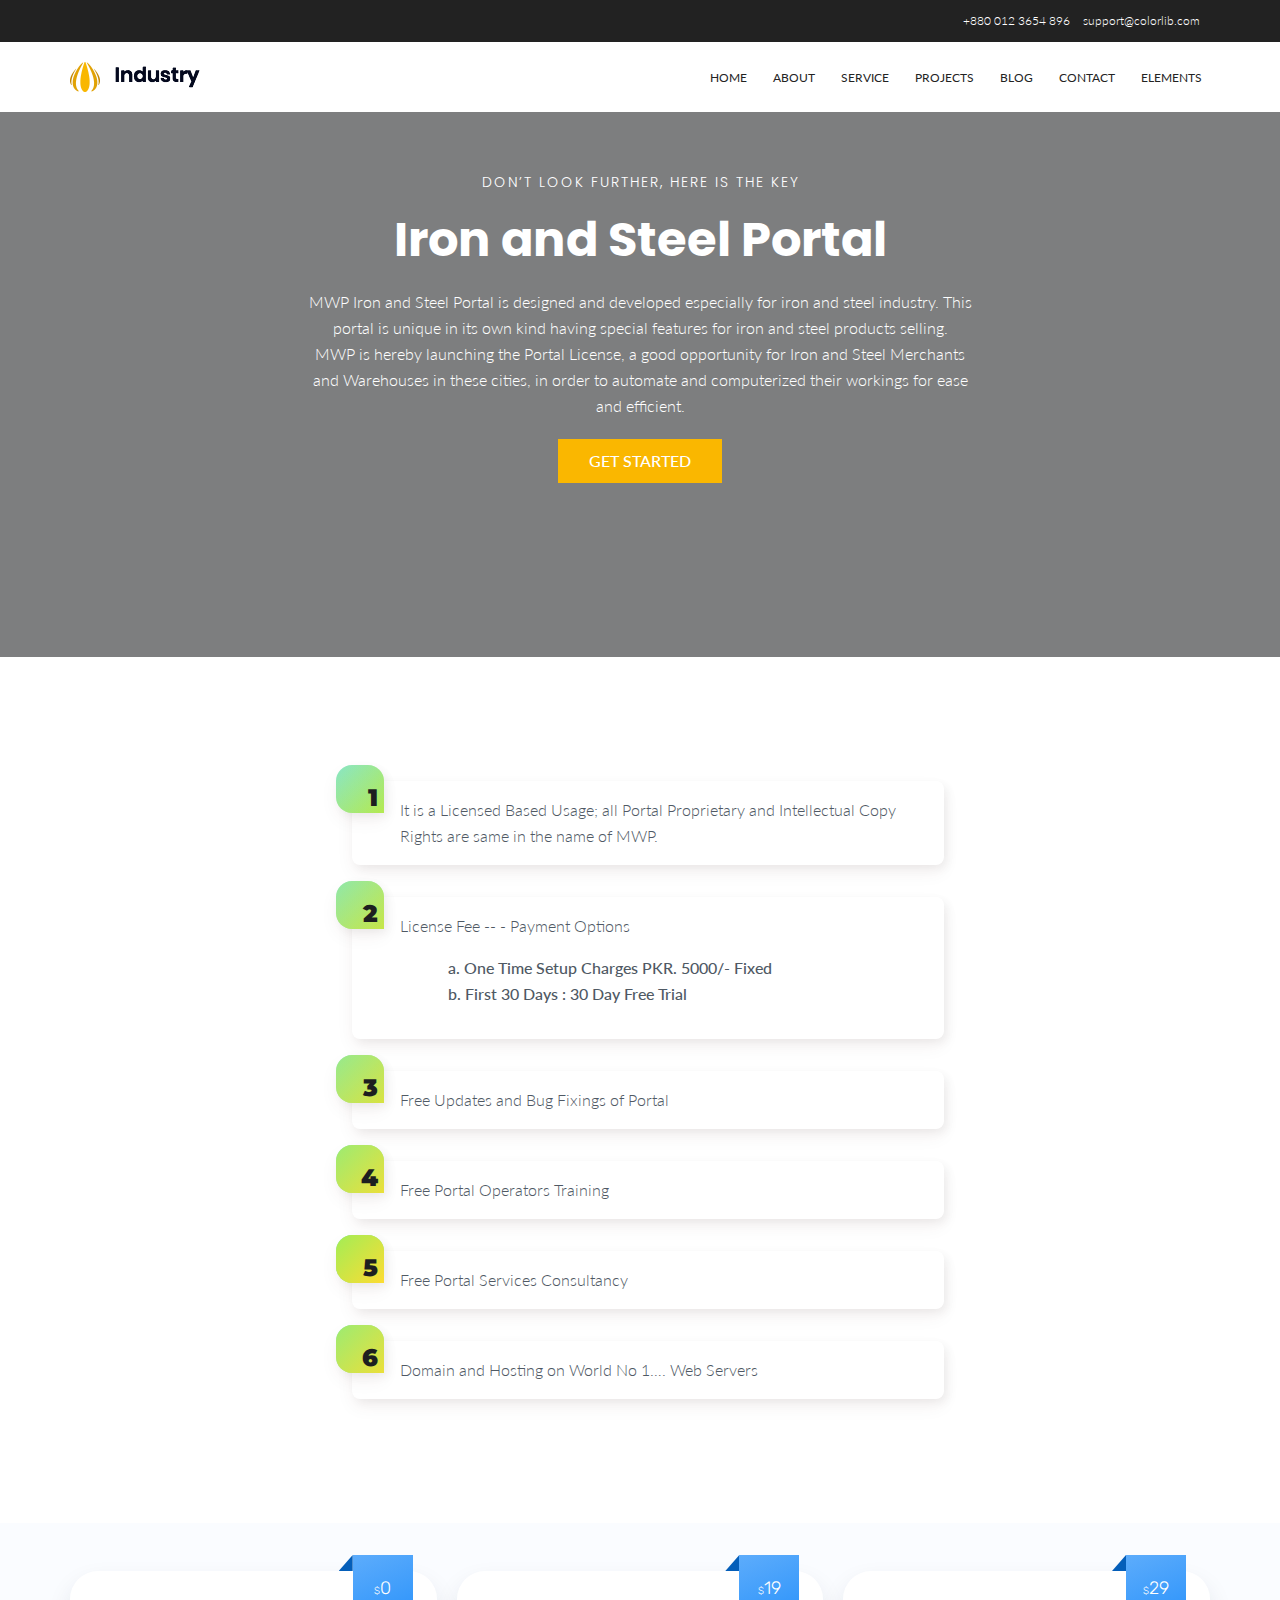
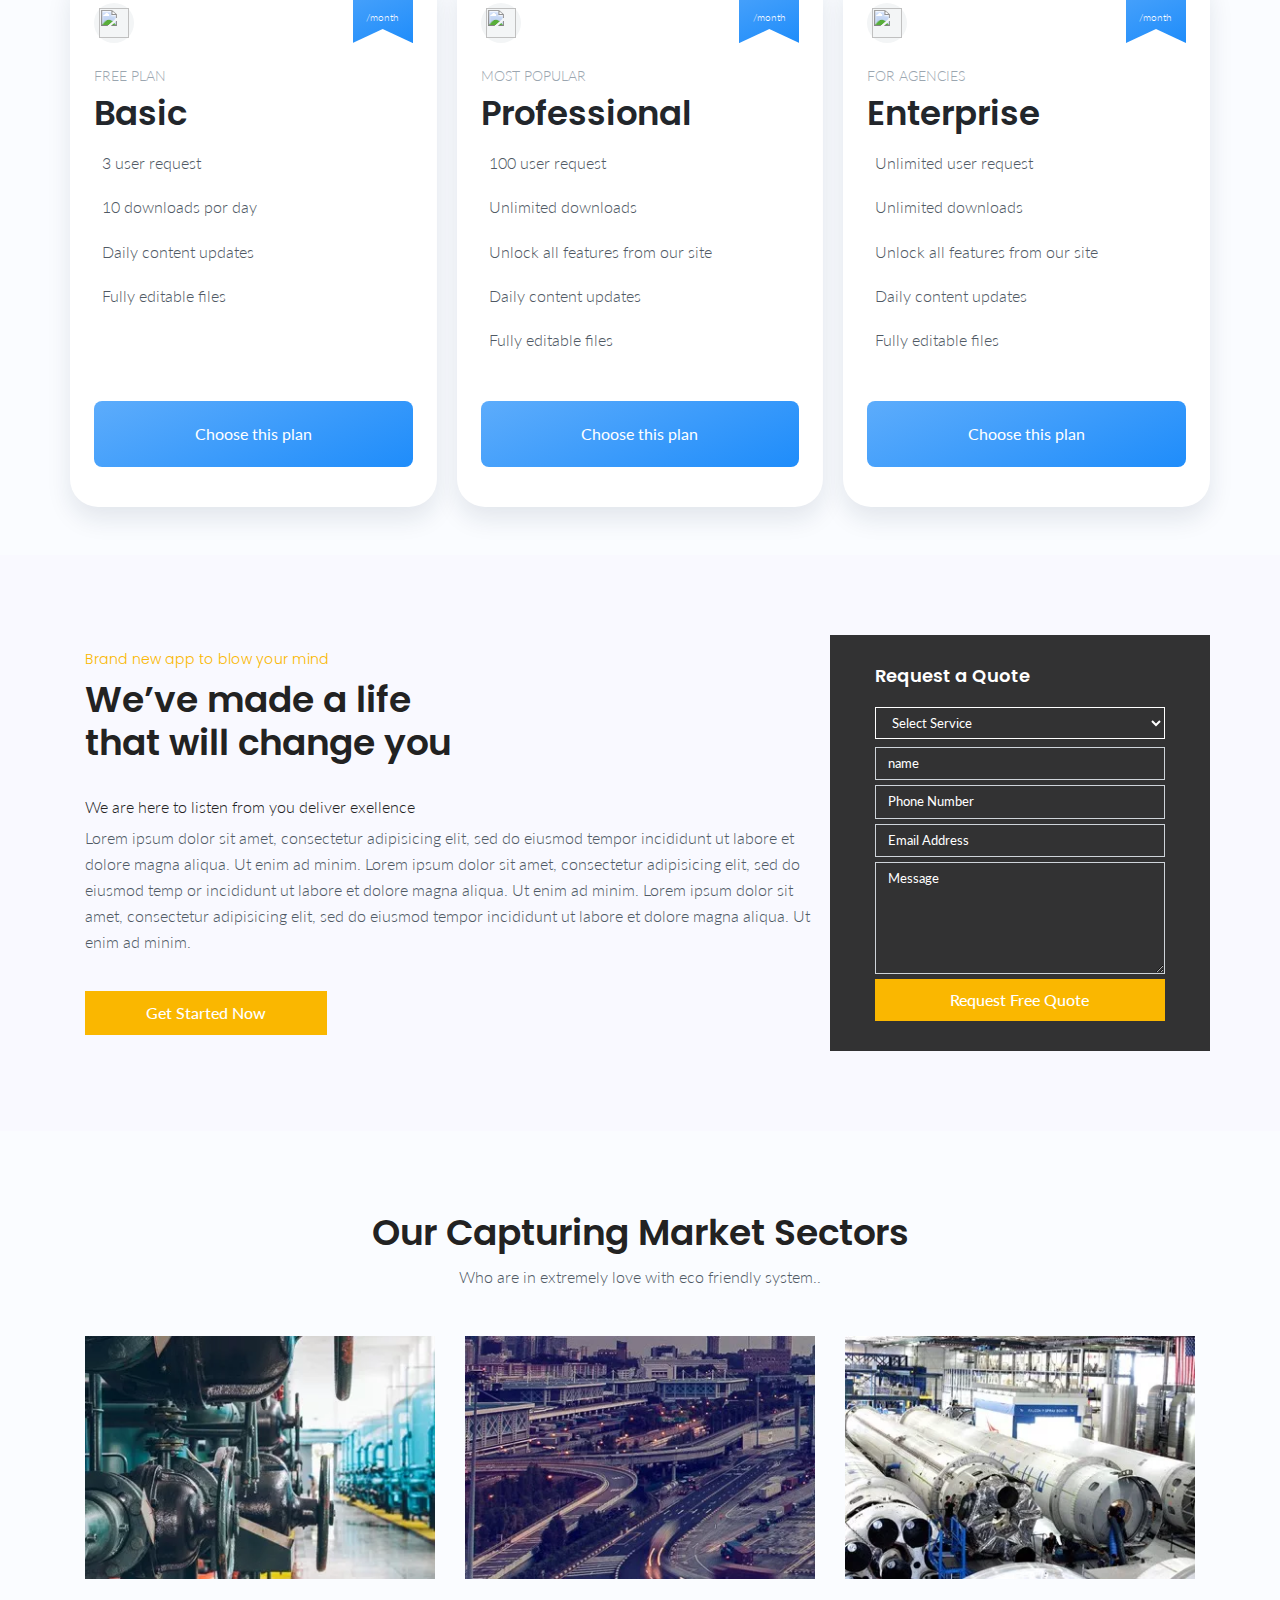
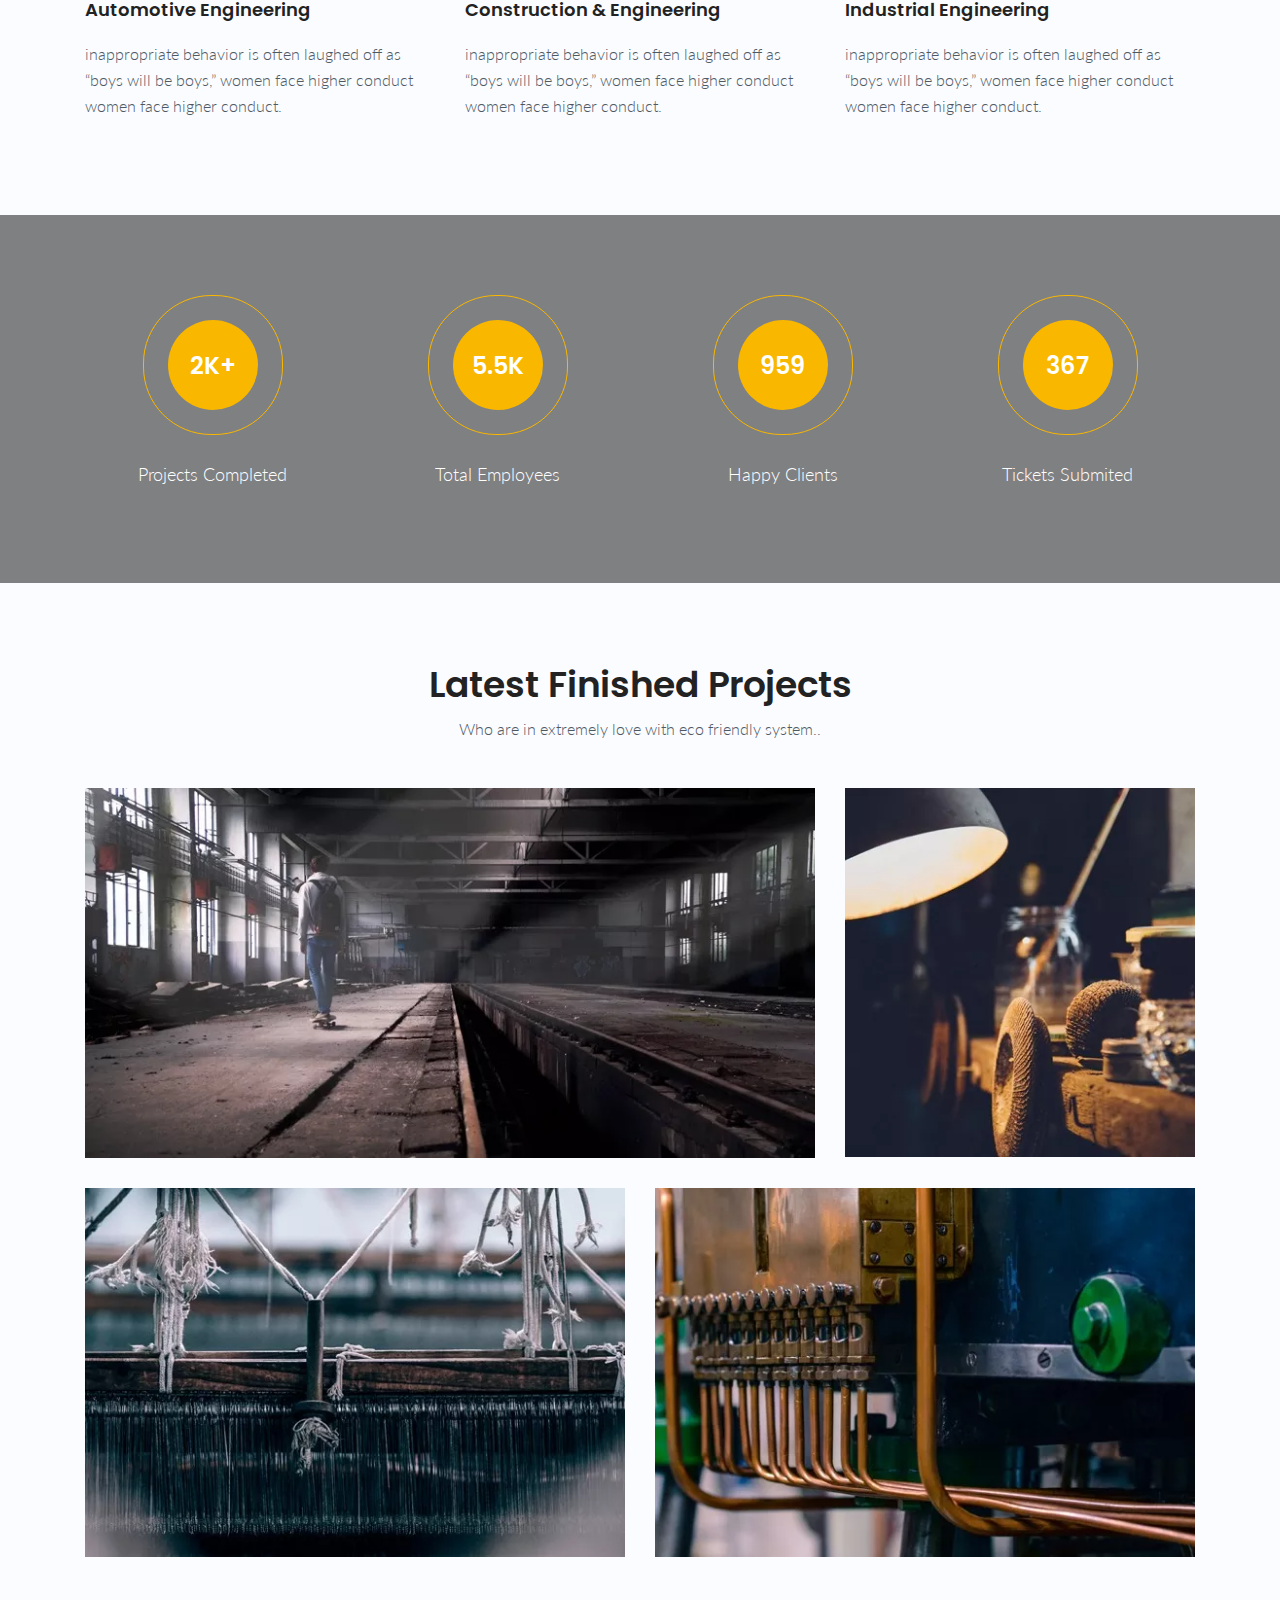
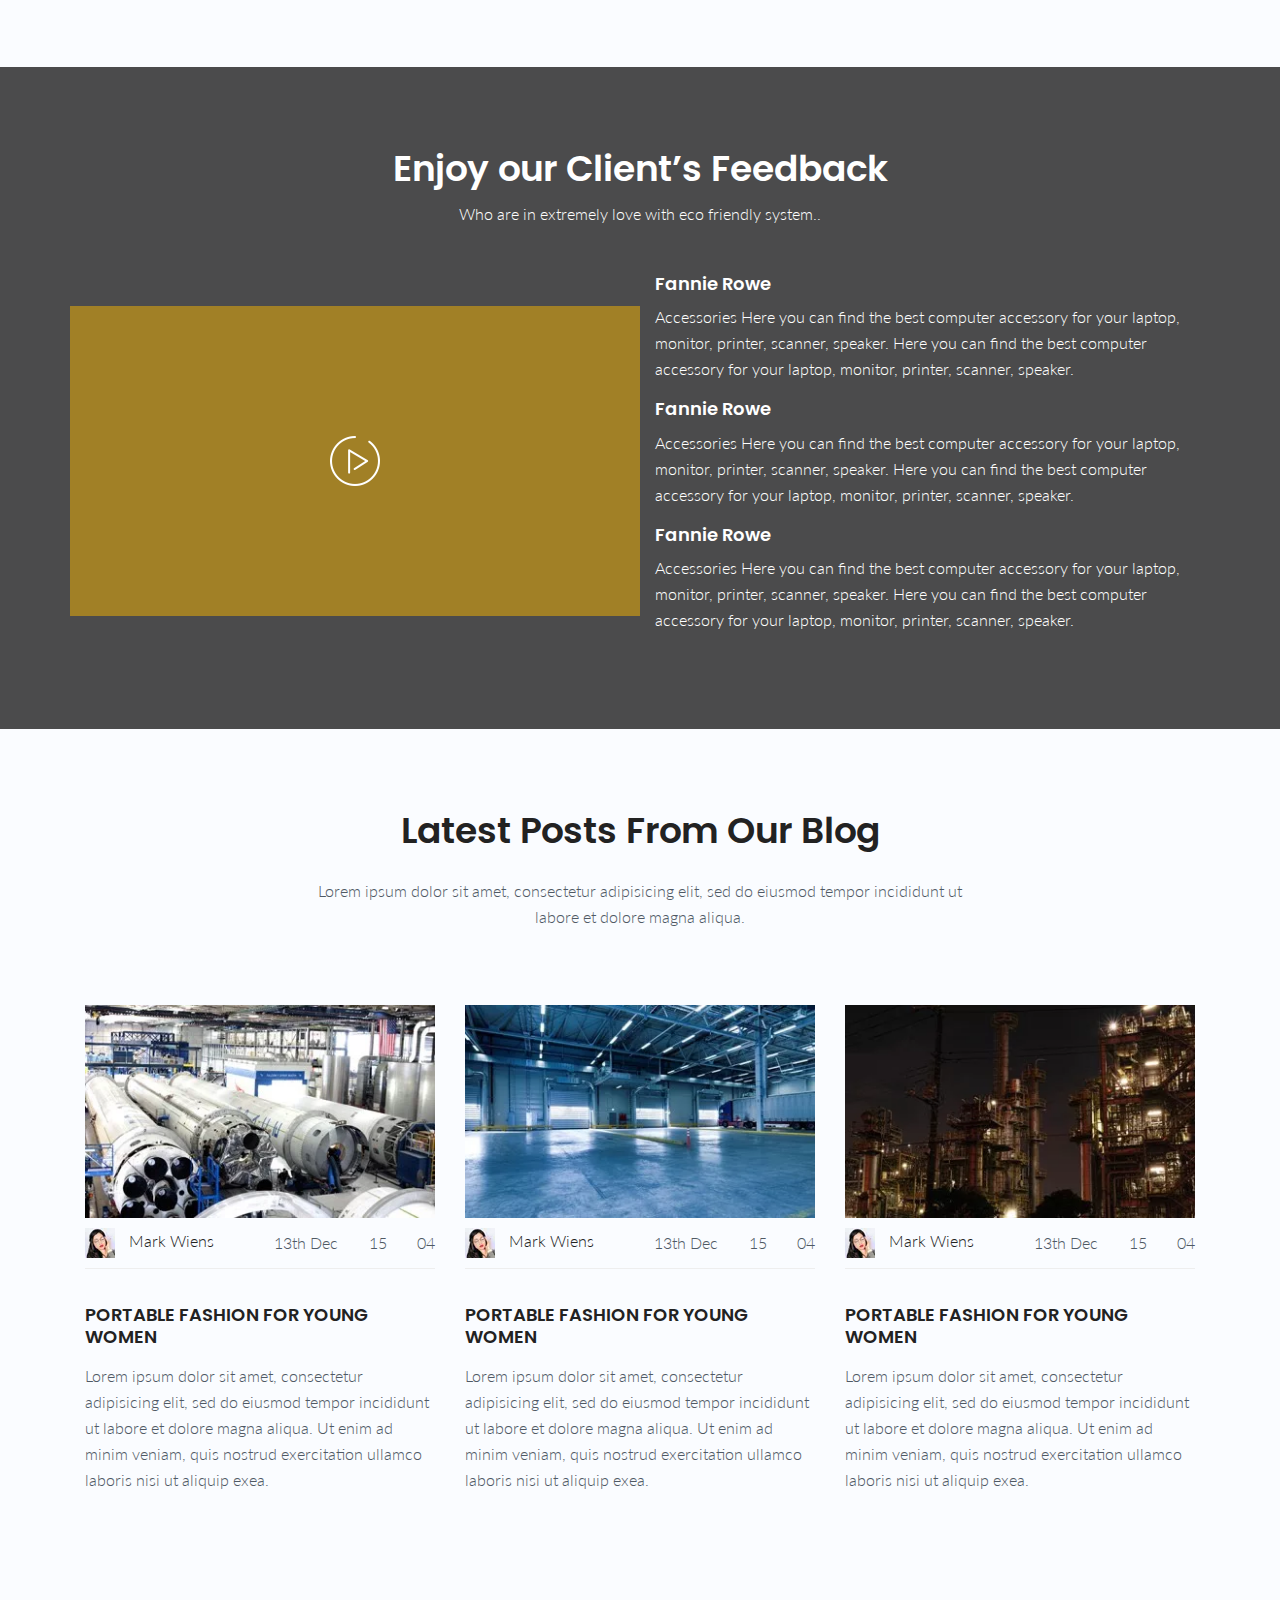
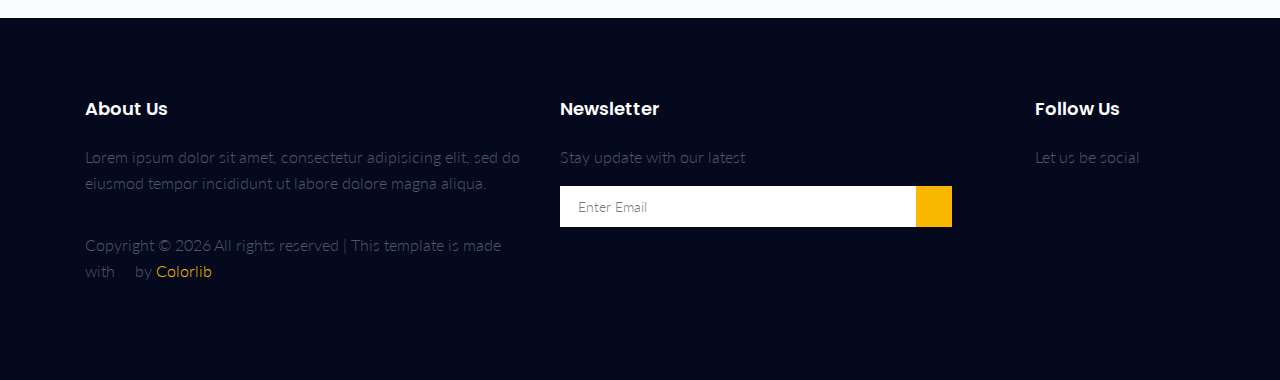
==== backup.html @ 8d984317 "first commit" ====
<!DOCTYPE html>
<html lang="zxx" class="no-js">

<head>

    <meta name="viewport" content="width=device-width, initial-scale=1, shrink-to-fit=no">

    <link rel="shortcut icon" href="img/fav.png">

    <meta name="author" content="codepixer">

    <meta name="description" content="">

    <meta name="keywords" content="">

    <meta charset="UTF-8">

    <title>Industry</title>
    <link href="https://fonts.googleapis.com/css?family=Poppins:100,200,400,300,500,600,700" rel="stylesheet">
    <!--==================== ORDER LIST ====================-->
    <link rel="stylesheet" href="assets/css/order-list.css">
    <link rel="stylesheet"
        href="assets/css/bootstrap-theme.min.css" />
    <!--==================== UNICONS ====================-->
    <link rel="stylesheet" href="https://unicons.iconscout.com/release/v3.0.6/css/line.css">
    <!--==================== CARDS ====================-->
    <link rel="stylesheet" href="assets/css/card.css">
    <link rel="stylesheet" href="assets/css/style.css">
</head>

<body>
    <header id="header" id="home">
        <div class="header-top">
            <div class="container">
                <div class="row">
                    <div class="col-lg-6 col-sm-6 col-4 header-top-left no-padding">
                        <ul>
                            <li><a href="#"><i class="fa fa-facebook"></i></a></li>
                            <li><a href="#"><i class="fa fa-twitter"></i></a></li>
                            <li><a href="#"><i class="fa fa-dribbble"></i></a></li>
                            <li><a href="#"><i class="fa fa-behance"></i></a></li>
                        </ul>
                    </div>
                    <div class="col-lg-6 col-sm-6 col-8 header-top-right no-padding">
                        <a href="tel:+880 012 3654 896">+880 012 3654 896</a>
                        <a href="/cdn-cgi/l/email-protection#5e2d2b2e2e312c2a1e3d3132312c32373c703d3133"><span
                                class="__cf_email__"
                                data-cfemail="a4d7d1d4d4cbd6d0e4c7cbc8cbd6c8cdc68ac7cbc9">[email&#160;protected]</span></a>
                    </div>
                </div>
            </div>
        </div>
        <div class="container main-menu">
            <div class="row align-items-center justify-content-between d-flex">
                <div id="logo">
                    <a href="index.html">
                        <script data-cfasync="false"
                            src="assets/js/email-decode.min.js"></script>
                            <img src="[data-uri]"
                            alt="" title="" data-pagespeed-url-hash="971686296"
                            onload="pagespeed.CriticalImages.checkImageForCriticality(this);" />
                    </a>
                </div>
                <nav id="nav-menu-container">
                    <ul class="nav-menu">
                        <li class="menu-active"><a href="index.html">Home</a></li>
                        <li><a href="about.html">About</a></li>
                        <li><a href="services.html">Service</a></li>
                        <li><a href="projects.html">Projects</a></li>
                        <li class="menu-has-children"><a href="">Blog</a>
                            <ul>
                                <li><a href="blog-home.html">Blog Home</a></li>
                                <li><a href="blog-single.html">Blog Single</a></li>
                            </ul>
                        </li>
                        <li><a href="contact.html">Contact</a></li>
                        <li><a href="elements.html">Elements</a></li>
                    </ul>
                </nav>
            </div>
        </div>
    </header>

    <section class="banner-area relative" id="home">
        <div class="overlay overlay-bg"></div>
        <div class="container">
            <div class="row fullscreen d-flex align-items-center justify-content-center" style="height: 657px;">
                <div class="banner-content col-lg-12 col-md-12">
                    <h6 class="text-uppercase">Don’t look further, here is the key</h6>
                    <h1>
                        Iron and Steel Portal
                    </h1>
                    <p class="text-white p-hero-text">
                        MWP Iron and Steel Portal is designed and developed especially for iron and steel industry. This portal is unique in its own kind having special features for iron and steel products selling.  
                        <br> 
                        MWP is hereby launching the Portal License, a good opportunity for Iron and Steel Merchants and Warehouses in these cities, in order to automate and computerized their workings for ease and efficient.
                    </p>
                    <a href="#" class="primary-btn header-btn text-uppercase">Get Started</a>
                </div>
            </div>
        </div>
    </section>


    <section class="cat-area section-gap" id="feature">
        <div class="container">
            <div class="row theme-list">
                <main>
                    <ol class="gradient-list">
                        <li>
                            It is a Licensed Based Usage; all Portal Proprietary and Intellectual Copy Rights are same in the name of MWP.
                        </li>
                        <li>
                            License Fee  -- - Payment Options
                            <ul class="inner-list">
                                <li>
                                    a.	One Time Setup Charges PKR. 5000/- Fixed
                                </li>
                                <li>
                                    b.	First 30 Days : 30 Day Free Trial  
                                </li>
                            </ul>
                        </li>
                        <li>
                            Free Updates and Bug Fixings of Portal
                        </li>
                        <li>
                            Free Portal Operators Training
                        </li>
                        <li>
                            Free Portal Services Consultancy
                        </li>
                        <li>
                            Domain and Hosting on World No 1…. Web Servers 
                        </li>
                    </ol>
                </main>
            </div>
        </div>
    </section>


    <section class="card container grid">
        <div class="card__container grid">
            <!--==================== CARD 1 ====================-->
            <article class="card__content grid">
                <div class="card__pricing">
                    <div class="card__pricing-number">
                        <span class="card__pricing-symbol">$</span>0
                    </div>
                    <span class="card__pricing-month">/month</span>
                </div>

                <header class="card__header">
                    <div class="card__header-circle grid">
                        <img src="assets/img/free-coin.png" alt="" class="card__header-img">
                    </div>
                    
                    <span class="card__header-subtitle">Free plan</span>
                    <h1 class="card__header-title">Basic</h1>
                </header>
                
                <ul class="card__list grid">
                    <li class="card__list-item">
                        <i class="uil uil-check card__list-icon"></i>
                        <p class="card__list-description">3 user request</p>
                    </li>
                    <li class="card__list-item">
                        <i class="uil uil-check card__list-icon"></i>
                        <p class="card__list-description">10 downloads por day</p>
                    </li>
                    <li class="card__list-item">
                        <i class="uil uil-check card__list-icon"></i>
                        <p class="card__list-description">Daily content updates</p>
                    </li>
                    <li class="card__list-item">
                        <i class="uil uil-check card__list-icon"></i>
                        <p class="card__list-description">Fully editable files</p>
                    </li>
                </ul>

                <button class="card__button">Choose this plan</button>
            </article>

            <!--==================== CARD 2 ====================-->
            <article class="card__content grid">
                <div class="card__pricing">
                    <div class="card__pricing-number">
                        <span class="card__pricing-symbol">$</span>19
                    </div>
                    <span class="card__pricing-month">/month</span>
                </div>

                <header class="card__header">
                    <div class="card__header-circle grid">
                        <img src="assets/img/pro-coin.png" alt="" class="card__header-img">
                    </div>

                    <span class="card__header-subtitle">Most popular</span>
                    <h1 class="card__header-title">Professional</h1>
                </header>
                
                <ul class="card__list grid">
                    <li class="card__list-item">
                        <i class="uil uil-check card__list-icon"></i>
                        <p class="card__list-description">100 user request</p>
                    </li>
                    <li class="card__list-item">
                        <i class="uil uil-check card__list-icon"></i>
                        <p class="card__list-description">Unlimited downloads</p>
                    </li>
                    <li class="card__list-item">
                        <i class="uil uil-check card__list-icon"></i>
                        <p class="card__list-description">Unlock all features from our site</p>
                    </li>
                    <li class="card__list-item">
                        <i class="uil uil-check card__list-icon"></i>
                        <p class="card__list-description">Daily content updates</p>
                    </li>
                    <li class="card__list-item">
                        <i class="uil uil-check card__list-icon"></i>
                        <p class="card__list-description">Fully editable files</p>
                    </li>
                </ul>

                <button class="card__button">Choose this plan</button>
            </article>

            <!--==================== CARD 3 ====================-->
            <article class="card__content grid">
                <div class="card__pricing">
                    <div class="card__pricing-number">
                        <span class="card__pricing-symbol">$</span>29
                    </div>
                    <span class="card__pricing-month">/month</span>
                </div>

                <header class="card__header">
                    <div class="card__header-circle grid">
                        <img src="assets/img/enterprise-coin.png" alt="" class="card__header-img">
                    </div>

                    <span class="card__header-subtitle">For agencies</span>
                    <h1 class="card__header-title">Enterprise</h1>
                </header>
                
                <ul class="card__list grid">
                    <li class="card__list-item">
                        <i class="uil uil-check card__list-icon"></i>
                        <p class="card__list-description">Unlimited  user request</p>
                    </li>
                    <li class="card__list-item">
                        <i class="uil uil-check card__list-icon"></i>
                        <p class="card__list-description">Unlimited downloads</p>
                    </li>
                    <li class="card__list-item">
                        <i class="uil uil-check card__list-icon"></i>
                        <p class="card__list-description">Unlock all features from our site</p>
                    </li>
                    <li class="card__list-item">
                        <i class="uil uil-check card__list-icon"></i>
                        <p class="card__list-description">Daily content updates</p>
                    </li>
                    <li class="card__list-item">
                        <i class="uil uil-check card__list-icon"></i>
                        <p class="card__list-description">Fully editable files</p>
                    </li>
                </ul>

                <button class="card__button">Choose this plan</button>
            </article>
        </div>
    </section>


    <section class="home-about-area section-gap" id="about">
        <div class="container">
            <div class="row justify-content-center align-items-center">
                <div class="col-lg-8 col-md-12 home-about-left">
                    <h6>Brand new app to blow your mind</h6>
                    <h1>
                        We’ve made a life <br>
                        that will change you
                    </h1>
                    <p class="sub">We are here to listen from you deliver exellence</p>
                    <p class="pb-20">
                        Lorem ipsum dolor sit amet, consectetur adipisicing elit, sed do eiusmod tempor incididunt ut
                        labore et dolore magna aliqua. Ut enim ad minim. Lorem ipsum dolor sit amet, consectetur
                        adipisicing elit, sed do eiusmod temp or incididunt ut labore et dolore magna aliqua. Ut enim ad
                        minim. Lorem ipsum dolor sit amet, consectetur adipisicing elit, sed do eiusmod tempor
                        incididunt ut labore et dolore magna aliqua. Ut enim ad minim.
                    </p>
                    <a class="primary-btn" href="#">Get Started Now</a>
                </div>
                <div class="col-lg-4 col-md-12 home-about-right relative">
                    <form class="form-wrap" action="#">
                        <h4 class="text-white pb-20">Request a Quote</h4>
                        <div class="form-select" id="service-select" ">
<select>
<option value=" 1">Select Service</option>
                            <option value="2">Service One</option>
                            <option value="3">Service Two</option>
                            <option value="4">Service Three</option>
                            <option value="5">Service Four</option>
                            </select>
                        </div>
                        <input type="text" class="form-control" placeholder="name">
                        <input type="phone" class="form-control" placeholder="Phone Number">
                        <input type="email" class="form-control" placeholder="Email Address">
                        <textarea name="message" id="" cols="30" rows="5" placeholder="Message"
                            class="form-control"></textarea>
                        <button class="primary-btn">Request Free Quote</button>
                    </form>
                </div>
            </div>
        </div>
    </section>


    <section class="service-area section-gap" id="service">
        <div class="container">
            <div class="row justify-content-center">
                <div class="col-md-12 pb-30 header-text text-center">
                    <h1 class="mb-10">Our Capturing Market Sectors</h1>
                    <p>
                        Who are in extremely love with eco friendly system..
                    </p>
                </div>
            </div>
            <div class="row">
                <div class="col-lg-4">
                    <div class="single-service">
                        <div class="thumb">
                            <img src="assets/images/1.webp" alt="images"
                                data-pagespeed-url-hash="1645161475"
                                onload="pagespeed.CriticalImages.checkImageForCriticality(this);">
                        </div>
                        <h4>Automotive Engineering</h4>
                        <p>
                            inappropriate behavior is often laughed off as “boys will be boys,” women face higher
                            conduct women face higher conduct.
                        </p>
                    </div>
                </div>
                <div class="col-lg-4">
                    <div class="single-service">
                        <div class="thumb">
                            <img src="assets/images/2.webp" alt=""
                                data-pagespeed-url-hash="1939661396"
                                onload="pagespeed.CriticalImages.checkImageForCriticality(this);">
                        </div>
                        <h4>Construction & Engineering</h4>
                        <p>
                            inappropriate behavior is often laughed off as “boys will be boys,” women face higher
                            conduct women face higher conduct.
                        </p>
                    </div>
                </div>
                <div class="col-lg-4">
                    <div class="single-service">
                        <div class="thumb">
                            <img src="assets/images/3.webp" alt=""
                                data-pagespeed-url-hash="2234161317"
                                onload="pagespeed.CriticalImages.checkImageForCriticality(this);">
                        </div>
                        <h4>Industrial Engineering</h4>
                        <p>
                            inappropriate behavior is often laughed off as “boys will be boys,” women face higher
                            conduct women face higher conduct.
                        </p>
                    </div>
                </div>
            </div>
        </div>
    </section>


    <section class="faq-area section-gap relative">
        <div class="overlay overlay-bg"></div>
        <div class="container">
            <div class="row justify-content-center align-items-center">
                <div class="col-lg-3 col-md-6">
                    <div class="single-faq">
                        <div class="circle">
                            <div class="inner"></div>
                        </div>
                        <h5><span class="counter">2</span>K+</h5>
                        <p>
                            Projects Completed
                        </p>
                    </div>
                </div>
                <div class="col-lg-3 col-md-6">
                    <div class="single-faq">
                        <div class="circle">
                            <div class="inner"></div>
                        </div>
                        <h5><span class="counter">5.5</span>K</h5>
                        <p>
                            Total Employees
                        </p>
                    </div>
                </div>
                <div class="col-lg-3 col-md-6">
                    <div class="single-faq">
                        <div class="circle">
                            <div class="inner"></div>
                        </div>
                        <h5 class="counter">959</h5>
                        <p>
                            Happy Clients
                        </p>
                    </div>
                </div>
                <div class="col-lg-3 col-md-6">
                    <div class="single-faq">
                        <div class="circle">
                            <div class="inner"></div>
                        </div>
                        <h5 class="counter">367</h5>
                        <p>
                            Tickets Submited
                        </p>
                    </div>
                </div>
            </div>
        </div>
    </section>


    <section class="project-area section-gap" id="project">
        <div class="container">
            <div class="row justify-content-center">
                <div class="col-md-8 pb-30 header-text text-center">
                    <h1 class="mb-10">Latest Finished Projects</h1>
                    <p>
                        Who are in extremely love with eco friendly system..
                    </p>
                </div>
            </div>
            <div class="row">
                <div class="col-lg-8 col-md-8">
                    <a href="assets/images/4.webp" class="img-gal">
                        <img class="img-fluid single-project" src="assets/images/4.webp" alt=""
                            data-pagespeed-url-hash="1870809514"
                            onload="pagespeed.CriticalImages.checkImageForCriticality(this);">
                    </a>
                </div>
                <div class="col-lg-4 col-md-4">
                    <a href="assets/images/5.webp" class="img-gal">
                        <img class="img-fluid single-project" src="assets/images/5.webp" alt=""
                            data-pagespeed-url-hash="2165309435"
                            onload="pagespeed.CriticalImages.checkImageForCriticality(this);">
                    </a>
                </div>
                <div class="col-lg-6 col-md-6">
                    <a href="assets/images/6.webp" class="img-gal">
                        <img class="img-fluid single-project" src="assets/images/6.webp" alt=""
                            data-pagespeed-url-hash="2459809356"
                            onload="pagespeed.CriticalImages.checkImageForCriticality(this);">
                    </a>
                </div>
                <div class="col-lg-6 col-md-6">
                    <a href="assets/images/7.webp" class="img-gal">
                        <img class="img-fluid single-project" src="assets/images/7.webp" alt=""
                            data-pagespeed-url-hash="2754309277"
                            onload="pagespeed.CriticalImages.checkImageForCriticality(this);">
                    </a>
                </div>
            </div>
        </div>
    </section>


    <section class="feedback-area section-gap relative" id="feedback">
        <div class="overlay overlay-bg"></div>
        <div class="container">
            <div class="row justify-content-center">
                <div class="col-md-12 pb-30 header-text text-center">
                    <h1 class="mb-10 text-white">Enjoy our Client’s Feedback</h1>
                    <p class="text-white">
                        Who are in extremely love with eco friendly system..
                    </p>
                </div>
            </div>
            <div class="row feedback-contents justify-content-center align-items-center">
                <div class="col-lg-6 feedback-left relative d-flex justify-content-center align-items-center">
                    <div class="overlay overlay-bg"></div>
                    <a class="play-btn" href="https://www.youtube.com/watch?v=ARA0AxrnHdM"><img class="img-fluid"
                            src="assets/images/video-icon.webp" alt=""
                            data-pagespeed-url-hash="1224855420"
                            onload="pagespeed.CriticalImages.checkImageForCriticality(this);"></a>
                </div>
                <div class="col-lg-6 feedback-right">
                    <div class="active-review-carusel">
                        <div class="single-feedback-carusel">
                            <div class="title d-flex flex-row">
                                <h4 class="text-white pb-10">Fannie Rowe</h4>
                                <div class="star">
                                    <span class="fa fa-star checked"></span>
                                    <span class="fa fa-star checked"></span>
                                    <span class="fa fa-star checked"></span>
                                    <span class="fa fa-star"></span>
                                    <span class="fa fa-star"></span>
                                </div>
                            </div>
                            <p class="text-white">
                                Accessories Here you can find the best computer accessory for your laptop, monitor,
                                printer, scanner, speaker. Here you can find the best computer accessory for your
                                laptop, monitor, printer, scanner, speaker.
                            </p>
                        </div>
                        <div class="single-feedback-carusel">
                            <div class="title d-flex flex-row">
                                <h4 class="text-white pb-10">Fannie Rowe</h4>
                                <div class="star">
                                    <span class="fa fa-star checked"></span>
                                    <span class="fa fa-star checked"></span>
                                    <span class="fa fa-star checked"></span>
                                    <span class="fa fa-star checked"></span>
                                    <span class="fa fa-star"></span>
                                </div>
                            </div>
                            <p class="text-white">
                                Accessories Here you can find the best computer accessory for your laptop, monitor,
                                printer, scanner, speaker. Here you can find the best computer accessory for your
                                laptop, monitor, printer, scanner, speaker.
                            </p>
                        </div>
                        <div class="single-feedback-carusel">
                            <div class="title d-flex flex-row">
                                <h4 class="text-white pb-10">Fannie Rowe</h4>
                                <div class="star">
                                    <span class="fa fa-star checked"></span>
                                    <span class="fa fa-star checked"></span>
                                    <span class="fa fa-star checked"></span>
                                    <span class="fa fa-star checked"></span>
                                    <span class="fa fa-star checked	"></span>
                                </div>
                            </div>
                            <p class="text-white">
                                Accessories Here you can find the best computer accessory for your laptop, monitor,
                                printer, scanner, speaker. Here you can find the best computer accessory for your
                                laptop, monitor, printer, scanner, speaker.
                            </p>
                        </div>
                    </div>
                </div>
            </div>
        </div>
    </section>


    <section class="blog-area section-gap" id="blog">
        <div class="container">
            <div class="row justify-content-center">
                <div class="col-md-12 pb-30 header-text">
                    <h1>Latest posts from our Blog</h1>
                    <p>
                        Lorem ipsum dolor sit amet, consectetur adipisicing elit, sed do eiusmod tempor incididunt ut
                        <br> labore et dolore magna aliqua.
                    </p>
                </div>
            </div>
            <div class="row">
                <div class="single-blog col-lg-4 col-md-4">
                    <div class="thumb">
                        <img class="f-img img-fluid mx-auto" src="assets/images/8.webp" alt=""
                            data-pagespeed-url-hash="2923833696"
                            onload="pagespeed.CriticalImages.checkImageForCriticality(this);">
                    </div>
                    <div class="bottom d-flex justify-content-between align-items-center flex-wrap">
                        <div>
                            <img class="img-fluid" src="assets/images/avatar.webp" alt=""
                                data-pagespeed-url-hash="2095676780"
                                onload="pagespeed.CriticalImages.checkImageForCriticality(this);">
                            <a href="#"><span>Mark Wiens</span></a>
                        </div>
                        <div class="meta">
                            13th Dec
                            <span class="lnr lnr-heart"></span> 15
                            <span class="lnr lnr-bubble"></span> 04
                        </div>
                    </div>
                    <a href="#">
                        <h4>Portable Fashion for young women</h4>
                    </a>
                    <p>
                        Lorem ipsum dolor sit amet, consectetur adipisicing elit, sed do eiusmod tempor incididunt ut
                        labore et dolore magna aliqua. Ut enim ad minim veniam, quis nostrud exercitation ullamco
                        laboris nisi ut aliquip exea.
                    </p>
                </div>
                <div class="single-blog col-lg-4 col-md-4">
                    <div class="thumb">
                        <img class="f-img img-fluid mx-auto" src="assets/images/9.webp" alt=""
                            data-pagespeed-url-hash="3218333617"
                            onload="pagespeed.CriticalImages.checkImageForCriticality(this);">
                    </div>
                    <div class="bottom d-flex justify-content-between align-items-center flex-wrap">
                        <div>
                            <img class="img-fluid" src="assets/images/avatar.webp" alt=""
                                data-pagespeed-url-hash="2095676780"
                                onload="pagespeed.CriticalImages.checkImageForCriticality(this);">
                            <a href="#"><span>Mark Wiens</span></a>
                        </div>
                        <div class="meta">
                            13th Dec
                            <span class="lnr lnr-heart"></span> 15
                            <span class="lnr lnr-bubble"></span> 04
                        </div>
                    </div>
                    <a href="#">
                        <h4>Portable Fashion for young women</h4>
                    </a>
                    <p>
                        Lorem ipsum dolor sit amet, consectetur adipisicing elit, sed do eiusmod tempor incididunt ut
                        labore et dolore magna aliqua. Ut enim ad minim veniam, quis nostrud exercitation ullamco
                        laboris nisi ut aliquip exea.
                    </p>
                </div>
                <div class="single-blog col-lg-4 col-md-4">
                    <div class="thumb">
                        <img class="f-img img-fluid mx-auto" src="assets/images/10.webp" alt=""
                            data-pagespeed-url-hash="3512833538"
                            onload="pagespeed.CriticalImages.checkImageForCriticality(this);">
                    </div>
                    <div class="bottom d-flex justify-content-between align-items-center flex-wrap">
                        <div>
                            <img class="img-fluid" src="assets/images/avatar.webp" alt=""
                                data-pagespeed-url-hash="2095676780"
                                onload="pagespeed.CriticalImages.checkImageForCriticality(this);">
                            <a href="#"><span>Mark Wiens</span></a>
                        </div>
                        <div class="meta">
                            13th Dec
                            <span class="lnr lnr-heart"></span> 15
                            <span class="lnr lnr-bubble"></span> 04
                        </div>
                    </div>
                    <a href="#">
                        <h4>Portable Fashion for young women</h4>
                    </a>
                    <p>
                        Lorem ipsum dolor sit amet, consectetur adipisicing elit, sed do eiusmod tempor incididunt ut
                        labore et dolore magna aliqua. Ut enim ad minim veniam, quis nostrud exercitation ullamco
                        laboris nisi ut aliquip exea.
                    </p>
                </div>
            </div>
        </div>
    </section>


    <footer class="footer-area section-gap">
        <div class="container">
            <div class="row">
                <div class="col-lg-5 col-md-6 col-sm-6">
                    <div class="single-footer-widget">
                        <h6>About Us</h6>
                        <p>
                            Lorem ipsum dolor sit amet, consectetur adipisicing elit, sed do eiusmod tempor incididunt
                            ut labore dolore magna aliqua.
                        </p>
                        <p class="footer-text">

                            Copyright &copy;
                            <script>document.write(new Date().getFullYear());</script> All rights reserved | This
                            template is made with <i class="fa fa-heart-o" aria-hidden="true"></i> by <a
                                href="https://colorlib.com" target="_blank">Colorlib</a>

                        </p>
                    </div>
                </div>
                <div class="col-lg-5  col-md-6 col-sm-6">
                    <div class="single-footer-widget">
                        <h6>Newsletter</h6>
                        <p>Stay update with our latest</p>
                        <div class="" id="mc_embed_signup">
                            <form target="_blank" novalidate
                                action="https://spondonit.us12.list-manage.com/subscribe/post?u=1462626880ade1ac87bd9c93a&amp;id=92a4423d01"
                                class="form-inline">
                                <input class="form-control" name="EMAIL" placeholder="Enter Email"
                                    onfocus="this.placeholder = ''" onblur="this.placeholder = 'Enter Email '" required
                                    type="email">
                                <button class="click-btn btn btn-default"><i class="fa fa-long-arrow-right"
                                        aria-hidden="true"></i></button>
                                <div style="position: absolute; left: -5000px;">
                                    <input name="b_36c4fd991d266f23781ded980_aefe40901a" tabindex="-1" value=""
                                        type="text">
                                </div>
                                <div class="info"></div>
                            </form>
                        </div>
                    </div>
                </div>
                <div class="col-lg-2 col-md-6 col-sm-6 social-widget">
                    <div class="single-footer-widget">
                        <h6>Follow Us</h6>
                        <p>Let us be social</p>
                        <div class="footer-social d-flex align-items-center">
                            <a href="#"><i class="fa fa-facebook"></i></a>
                            <a href="#"><i class="fa fa-twitter"></i></a>
                            <a href="#"><i class="fa fa-dribbble"></i></a>
                            <a href="#"><i class="fa fa-behance"></i></a>
                        </div>
                    </div>
                </div>
            </div>
        </div>
    </footer>

    <script src="https://kit.fontawesome.com/274c7ce535.js" crossorigin="anonymous"></script>
    <script src="js/vendor/jquery-2.2.4.min.js"></script>
    <script src="https://cdnjs.cloudflare.com/ajax/libs/popper.js/1.12.9/umd/popper.min.js"
        integrity="sha384-ApNbgh9B+Y1QKtv3Rn7W3mgPxhU9K/ScQsAP7hUibX39j7fakFPskvXusvfa0b4Q"
        crossorigin="anonymous"></script>
    <script
        src="assets/js/bootstrap-theme.min.js"></script>
    <!-- <script>eval(mod_pagespeed_w$IUp_V7dB);</script> -->
    <script src="https://maps.googleapis.com/maps/api/js?key=AIzaSyBhOdIF3Y9382fqJYt5I_sswSrEw5eihAA"></script>
    <!-- <script>eval(mod_pagespeed_ZkYXgPggwB);</script>
    <script>eval(mod_pagespeed_X0RvW2r5cB);</script>
    <script>eval(mod_pagespeed_hNW824cZxF);</script>
    <script>eval(mod_pagespeed_PkJPWeUYtx);</script>
    <script>eval(mod_pagespeed_x$QXA$vu1F);</script> -->
    <script
        src="assets/js/owl-slider.min.js"></script>
    <!-- <script>eval(mod_pagespeed_gQj1868rQ1);</script>
    <script>eval(mod_pagespeed_LxZjaJ297S);</script>
    <script>eval(mod_pagespeed_4ZWUkDTMmi);</script>
    <script>eval(mod_pagespeed_5KxgfgWiW2);</script>
    <script>eval(mod_pagespeed_g1rdT_F8H6);</script>
    <script>eval(mod_pagespeed_F7qk3X4ctV);</script>
    <script>eval(mod_pagespeed_ifTNc5Dd4i);</script> -->
    <script defer
        src="https://static.cloudflareinsights.com/beacon.min.js/v652eace1692a40cfa3763df669d7439c1639079717194"
        integrity="sha512-Gi7xpJR8tSkrpF7aordPZQlW2DLtzUlZcumS8dMQjwDHEnw9I7ZLyiOj/6tZStRBGtGgN6ceN6cMH8z7etPGlw=="
        data-cf-beacon='{"rayId":"6e5fa5ebabbd1738","token":"cd0b4b3a733644fc843ef0b185f98241","version":"2021.12.0","si":100}'
        crossorigin="anonymous"></script>
</body>

</html>
---- assets/css/order-list.css ----
/*** FONTS ***/
@import url(https://fonts.googleapis.com/css?family=Montserrat:900|Raleway:400,400i,700,700i);
/*** VARIABLES ***/
/* Colors */
/*** EXTEND ***/
/* box-shadow */
ol.gradient-list > li, ol.gradient-list > li::before {
  -webkit-box-shadow: 0.25rem 0.25rem 0.6rem rgba(0, 0, 0, 0.05), 0 0.5rem 1.125rem rgba(75, 0, 0, 0.05);
          box-shadow: 0.25rem 0.25rem 0.6rem rgba(0, 0, 0, 0.05), 0 0.5rem 1.125rem rgba(75, 0, 0, 0.05);
}

/*** STYLE ***/
*,
*:before,
*:after {
  -webkit-box-sizing: border-box;
          box-sizing: border-box;
}

html,
body {
  margin: 0;
  padding: 0;
}

body {
  background-color: #fafafa;
  color: #1d1f20;
  font-family: "Raleway", sans-serif;
}

main {
  display: block;
  margin: 0 auto;
  max-width: 40rem;
  padding: 1rem;
}

ol.gradient-list {
  counter-reset: gradient-counter;
  list-style: none;
  margin: 1.75rem 0;
  padding-left: 1rem;
}

ol.gradient-list > li {
  background: white;
  border-radius: 0 0.5rem 0.5rem 0.5rem;
  counter-increment: gradient-counter;
  margin-top: 1rem;
  min-height: 3rem;
  padding: 1rem 1rem 1rem 3rem;
  position: relative;
}

ol.gradient-list > li::before, ol.gradient-list > li::after {
  background: linear-gradient(135deg, #83e4e2 0%, #a2ed56 100%);
  border-radius: 1rem 1rem 0 1rem;
  content: "";
  height: 3rem;
  left: -1rem;
  overflow: hidden;
  position: absolute;
  top: -1rem;
  width: 3rem;
}

ol.gradient-list > li::before {
  -webkit-box-align: end;
      -ms-flex-align: end;
          align-items: flex-end;
  content: counter(gradient-counter);
  color: #1d1f20;
  display: -webkit-box;
  display: -ms-flexbox;
  display: flex;
  font: 900 1.5em/1 "Montserrat";
  -webkit-box-pack: end;
      -ms-flex-pack: end;
          justify-content: flex-end;
  padding: 0.125em 0.25em;
  z-index: 1;
}

ol.gradient-list > li:nth-child(10n + 1):before {
  background: linear-gradient(135deg, rgba(162, 237, 86, 0.2) 0%, rgba(253, 220, 50, 0.2) 100%);
}

ol.gradient-list > li:nth-child(10n + 2):before {
  background: linear-gradient(135deg, rgba(162, 237, 86, 0.4) 0%, rgba(253, 220, 50, 0.4) 100%);
}

ol.gradient-list > li:nth-child(10n + 3):before {
  background: linear-gradient(135deg, rgba(162, 237, 86, 0.6) 0%, rgba(253, 220, 50, 0.6) 100%);
}

ol.gradient-list > li:nth-child(10n + 4):before {
  background: linear-gradient(135deg, rgba(162, 237, 86, 0.8) 0%, rgba(253, 220, 50, 0.8) 100%);
}

ol.gradient-list > li:nth-child(10n + 5):before {
  background: linear-gradient(135deg, #a2ed56 0%, #fddc32 100%);
}

ol.gradient-list > li:nth-child(10n + 6):before {
  background: linear-gradient(135deg, rgba(162, 237, 86, 0.8) 0%, rgba(253, 220, 50, 0.8) 100%);
}

ol.gradient-list > li:nth-child(10n + 7):before {
  background: linear-gradient(135deg, rgba(162, 237, 86, 0.6) 0%, rgba(253, 220, 50, 0.6) 100%);
}

ol.gradient-list > li:nth-child(10n + 8):before {
  background: linear-gradient(135deg, rgba(162, 237, 86, 0.4) 0%, rgba(253, 220, 50, 0.4) 100%);
}

ol.gradient-list > li:nth-child(10n + 9):before {
  background: linear-gradient(135deg, rgba(162, 237, 86, 0.2) 0%, rgba(253, 220, 50, 0.2) 100%);
}

ol.gradient-list > li:nth-child(10n + 10):before {
  background: linear-gradient(135deg, rgba(162, 237, 86, 0) 0%, rgba(253, 220, 50, 0) 100%);
}

ol.gradient-list > li + li {
  margin-top: 2rem;
}
/*# sourceMappingURL=order-list.css.map */
---- assets/css/card.css ----
/*==================== GOOGLE FONTS ====================*/
@import url("https://fonts.googleapis.com/css2?family=Lato:wght@400;700&family=Rubik&display=swap");

/*==================== VARIABLES CSS ====================*/
:root {
    /*========== Colors ==========*/
    /* Change favorite color - Blue 210 - Purple 250 - Green 142 - Pink 340*/
    --hue-color: 210;

    /* HSL color mode */
    --first-color: hsl(var(--hue-color), 96%, 54%);
    --first-color-light: hsl(var(--hue-color), 96%, 69%);
    --first-color-alt: hsl(var(--hue-color), 96%, 37%);
    --first-color-lighter: hsl(var(--hue-color), 14%, 96%);
    --title-color: hsl(var(--hue-color), 12%, 15%);
    --text-color: hsl(var(--hue-color), 12%, 35%);
    --text-color-light: hsl(var(--hue-color), 12%, 65%);
    --white-color: #fff;
    --body-color: hsl(var(--hue-color), 100%, 99%);
    --container-color: #fff;

    /*========== Font and typography ==========*/
    --body-font: "Lato", sans-serif;
    --pricing-font: "Rubik", sans-serif;
    --biggest-font-size: 1.75rem;
    --normal-font-size: 0.938rem;
    --h2-font-size: 1.25rem;
    --small-font-size: 0.813rem;
    --smaller-font-size: 0.75rem;
    --tiny-font-size: 0.625rem;

    /*========== Margenes Bottom ==========*/
    --mb-0-25: 0.25rem;
    --mb-0-5: 0.5rem;
    --mb-1: 1rem;
    --mb-1-25: 1.25rem;
    --mb-1-5: 1.5rem;
    --mb-2: 2rem;
}

@media screen and (min-width: 968px) {
    :root {
        --biggest-font-size: 2.125rem;
        --h2-font-size: 1.5rem;
        --normal-font-size: 1rem;
        --small-font-size: 0.875rem;
        --smaller-font-size: 0.813rem;
        --tiny-font-size: 0.688rem;
    }
}

/*==================== BASE ====================*/
* {
    box-sizing: border-box;
    padding: 0;
    margin: 0;
}

body {
    font-family: var(--body-font);
    font-size: var(--normal-font-size);
    background-color: var(--body-color);
    color: var(--text-color);
}

ul {
    list-style: none;
}

img {
    max-width: 100%;
    height: auto;
}

/*==================== REUSABLE CSS CLASSES ====================*/
/* .container {
    max-width: 1024px;
    margin-left: var(--mb-1-5);
    margin-right: var(--mb-1-5);
} */

.grid {
    display: grid;
}

/*==================== CARD PRICING ====================*/
.card {
    padding: 3rem 0;
}

.card__container {
    gap: 3rem 1.25rem;
}

.card__content {
    position: relative;
    background-color: var(--container-color);
    padding: 2rem 1.5rem 2.5rem;
    border-radius: 1.75rem;
    box-shadow: 0 12px 24px hsla(var(--hue-color), 61%, 16%, 0.1);
    transition: 0.4s;
}

.card__content:hover {
    box-shadow: 0 16px 24px hsla(var(--hue-color), 61%, 16%, 0.15);
}

.card__header-img {
    width: 30px;
    height: 30px;
}

.card__header-circle {
    width: 40px;
    height: 40px;
    background-color: var(--first-color-lighter);
    border-radius: 50%;
    margin-bottom: var(--mb-1);
    place-items: center;
}

.card__header-subtitle {
    display: block;
    font-size: var(--smaller-font-size);
    color: var(--text-color-light);
    text-transform: uppercase;
    margin-bottom: var(--mb-0-25);
}

.card__header-title {
    font-size: var(--biggest-font-size);
    color: var(--title-color);
    margin-bottom: var(--mb-1);
}

.card__pricing {
    position: absolute;
    background: linear-gradient(
        157deg,
        var(--first-color-light) -12%,
        var(--first-color) 109%
    );
    width: 60px;
    height: 88px;
    right: 1.5rem;
    top: -1rem;
    padding-top: 1.25rem;
    text-align: center;
}

.card__pricing-number {
    font-family: var(--pricing-font);
}

.card__pricing-symbol {
    font-size: var(--smaller-font-size);
}

.card__pricing-number {
    font-size: var(--h2-font-size);
}

.card__pricing-month {
    display: block;
    font-size: var(--tiny-font-size);
}

.card__pricing-number,
.card__pricing-month {
    color: var(--white-color);
}

.card__pricing::after,
.card__pricing::before {
    content: "";
    position: absolute;
}

.card__pricing::after {
    width: 100%;
    height: 14px;
    background-color: var(--white-color);
    left: 0;
    bottom: 0;
    clip-path: polygon(0 100%, 50% 0, 100% 100%);
}

.card__pricing::before {
    width: 14px;
    height: 16px;
    background-color: var(--first-color-alt);
    top: 0;
    left: -14px;
    clip-path: polygon(0 100%, 100% 0, 100% 100%);
}

.card__list {
    row-gap: 0.15rem;
    margin-bottom: var(--mb-2);
}

.card__list-item {
    display: flex;
    align-items: center;
}

.card__list-icon {
    font-size: 1.5rem;
    color: var(--first-color);
    margin-right: var(--mb-0-5);
}

.card__button {
    padding: 1.25rem;
    border: none;
    font-size: var(--normal-font-size);
    border-radius: 0.5rem;
    background: linear-gradient(
        157deg,
        var(--first-color-light) -12%,
        var(--first-color) 109%
    );
    color: var(--white-color);
    cursor: pointer;
    transition: 0.4s;
}

.card__button:hover {
    box-shadow: 0 12px 24px hsla(var(--hue-color), 97%, 54%, 0.2);
}

/*==================== MEDIA QUERIES ====================*/
/* For small devices */
@media screen and (max-width: 320px) {
    .container {
        margin-left: var(--mb-1);
        margin-right: var(--mb-1);
    }
    .card__content {
        padding: 2rem 1.25rem;
        border-radius: 1rem;
    }
}

/* For medium devices */
@media screen and (min-width: 568px) {
    .card__container {
        grid-template-columns: repeat(2, 1fr);
    }
    .card__content {
        grid-template-rows: repeat(2, max-content);
    }
    .card__button {
        align-self: flex-end;
    }
}

/* For large devices */
@media screen and (min-width: 968px) {
    .container {
        margin-left: auto;
        margin-right: auto;
    }
    .card {
        /* height: 100vh; */
        align-items: center;
    }
    .card__container {
        grid-template-columns: repeat(3, 1fr);
    }
    .card__header-circle {
        margin-bottom: var(--mb-1-25);
    }
    .card__header-subtitle {
        font-size: var(--small-font-size);
    }
}
---- assets/css/style.css ----
html {
    scroll-behavior: smooth;
}
div#service-select select {
    background: transparent;
    z-index: 2;
    border-radius: 0;
    margin-bottom: 5px;
    font-size: 13px;
    color: #fff !important;
    width: 100%;
    border-color: #fff;
    padding: 0.375rem 0.75rem;
}
p.text-white.p-hero-text {
    width: 60%;
    margin: 0 auto;
    margin-bottom: 20px;
}
ul.inner-list {
    padding: inherit;
}

ul.inner-list li {
    font-weight: 500;
}
section.packages {
    padding: 80px 0;
    background: #eee !important;
}
.section-gap {
    padding: 80px 0;
}
section#feature {
    padding: 80px 0;
    background: #fff !important;
}
.card__container.grid.swiper-wrapper {
    cursor: -webkit-grab;
}
.card__pricing_custom {
    color: #fff;
    display: flex;
    align-items: center;
    justify-content: center;
    padding: 5px 10px;
    border-radius: 10px;
    width: auto;
}
.header--wrapper .inner-wrapper:nth-child(1) .card__pricing_custom {
    background: linear-gradient(
        157deg,
        var(--first-color-light) -12%,
        var(--first-color) 109%
    );
}
.header--wrapper .inner-wrapper:nth-child(2) .card__pricing_custom {
    background: linear-gradient(
        157deg,
        hsl(144deg 96% 69%) -12%,
        hsl(216deg 96% 54% / 96%) 109%
    );
}
.header--wrapper .inner-wrapper:nth-child(3) .card__pricing_custom {
    background: linear-gradient(
        157deg,
        hsl(338deg 96% 69%) -12%,
        hsl(194deg 96% 54%) 109%
    );
}
.header--wrapper .inner-wrapper:nth-child(4) .card__pricing_custom {
    background: linear-gradient(
        157deg,
        hsl(144deg 96% 69%) -12%,
        hsl(158deg 96% 54%) 109%
    );
}
.card__pricing-number {
    font-size: 20px;
}
.header--wrapper {
    display: flex;
    flex-wrap: wrap;
    margin-right: -15px;
    margin-left: -15px;
}
.header--wrapper .inner-wrapper {
    flex: 1;
    margin-bottom: 5px;
    padding: 0 15px;
}
.card.container.grid.swiper.mySwiper.swiper-initialized.swiper-horizontal.swiper-pointer-events.swiper-backface-hidden {
    padding: 35px 20px;
}
span.card__pricing-symbol {
    font-size: 10px;
}
span.card__pricing-month {
    font-size: 10px;
}
.card__pricing-number {
    font-size: 18px;
}
ul.card__list.grid._first {
    height: 80px;
}
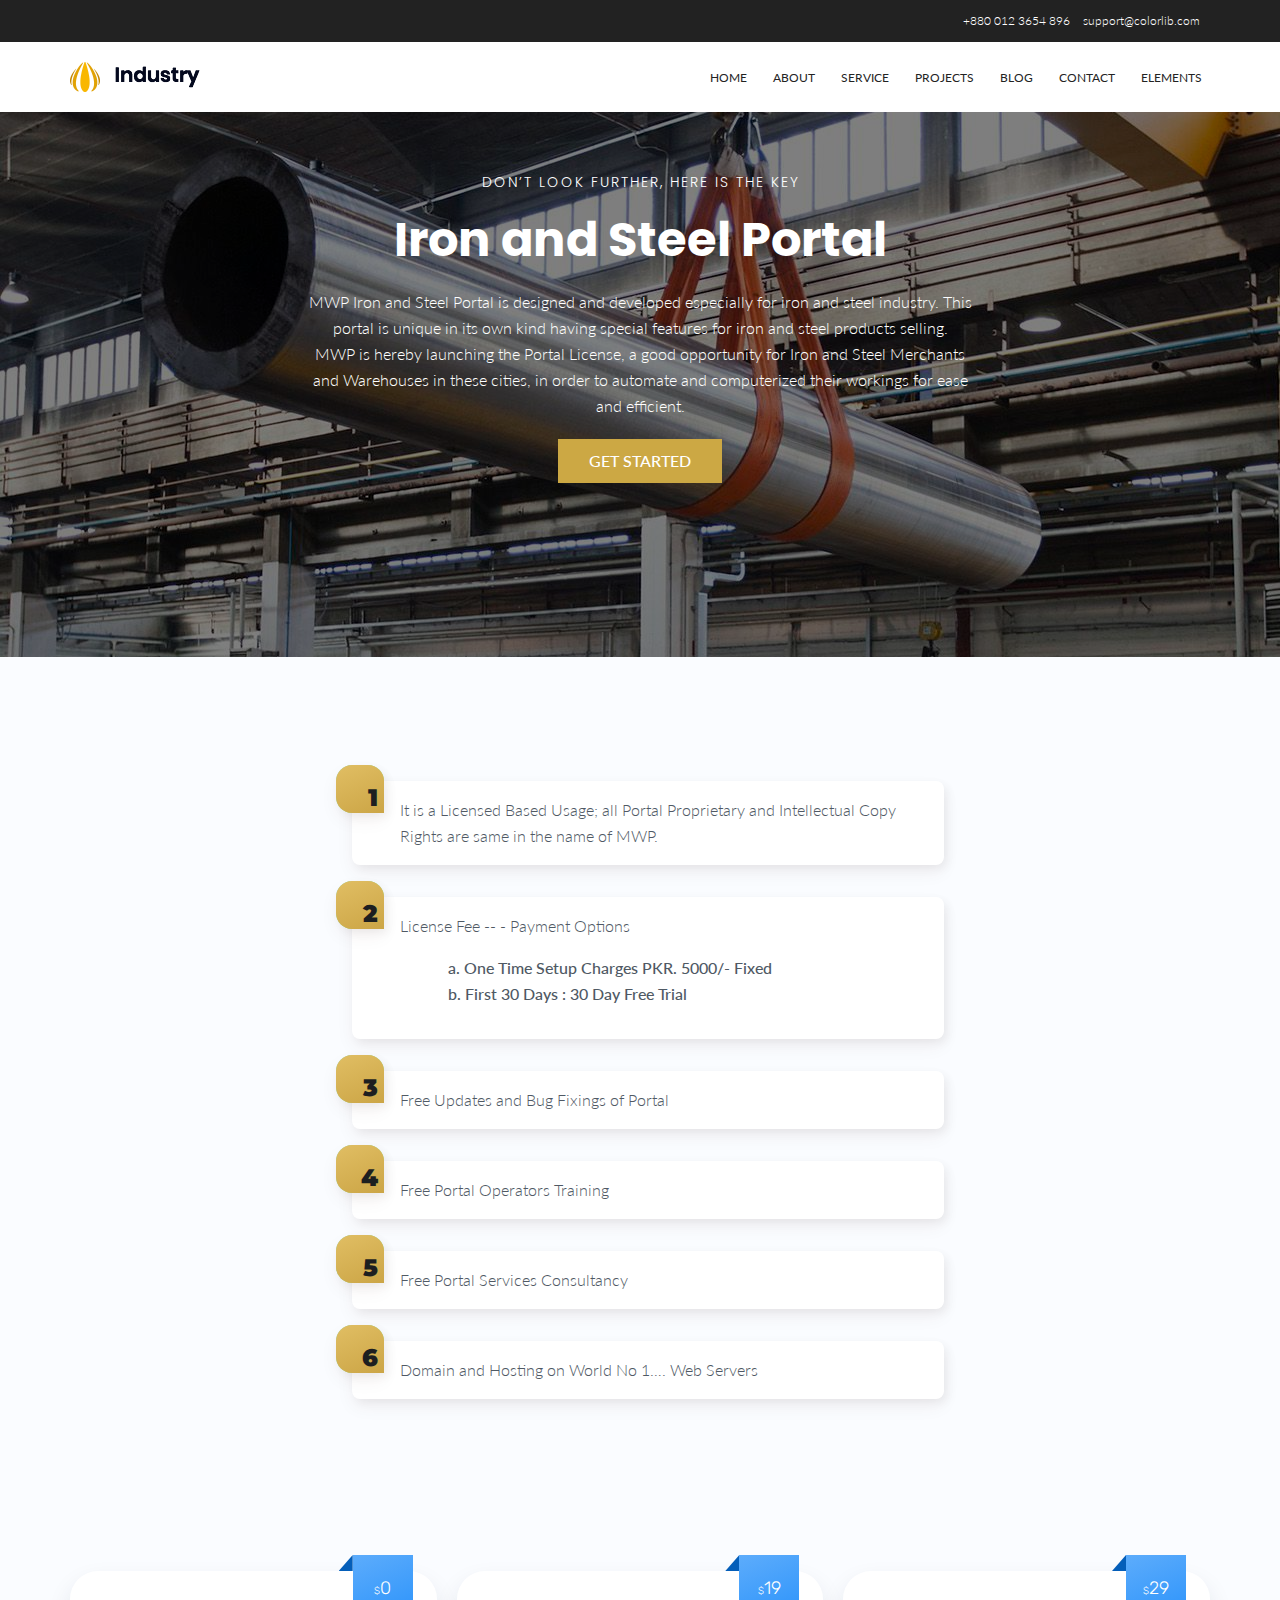
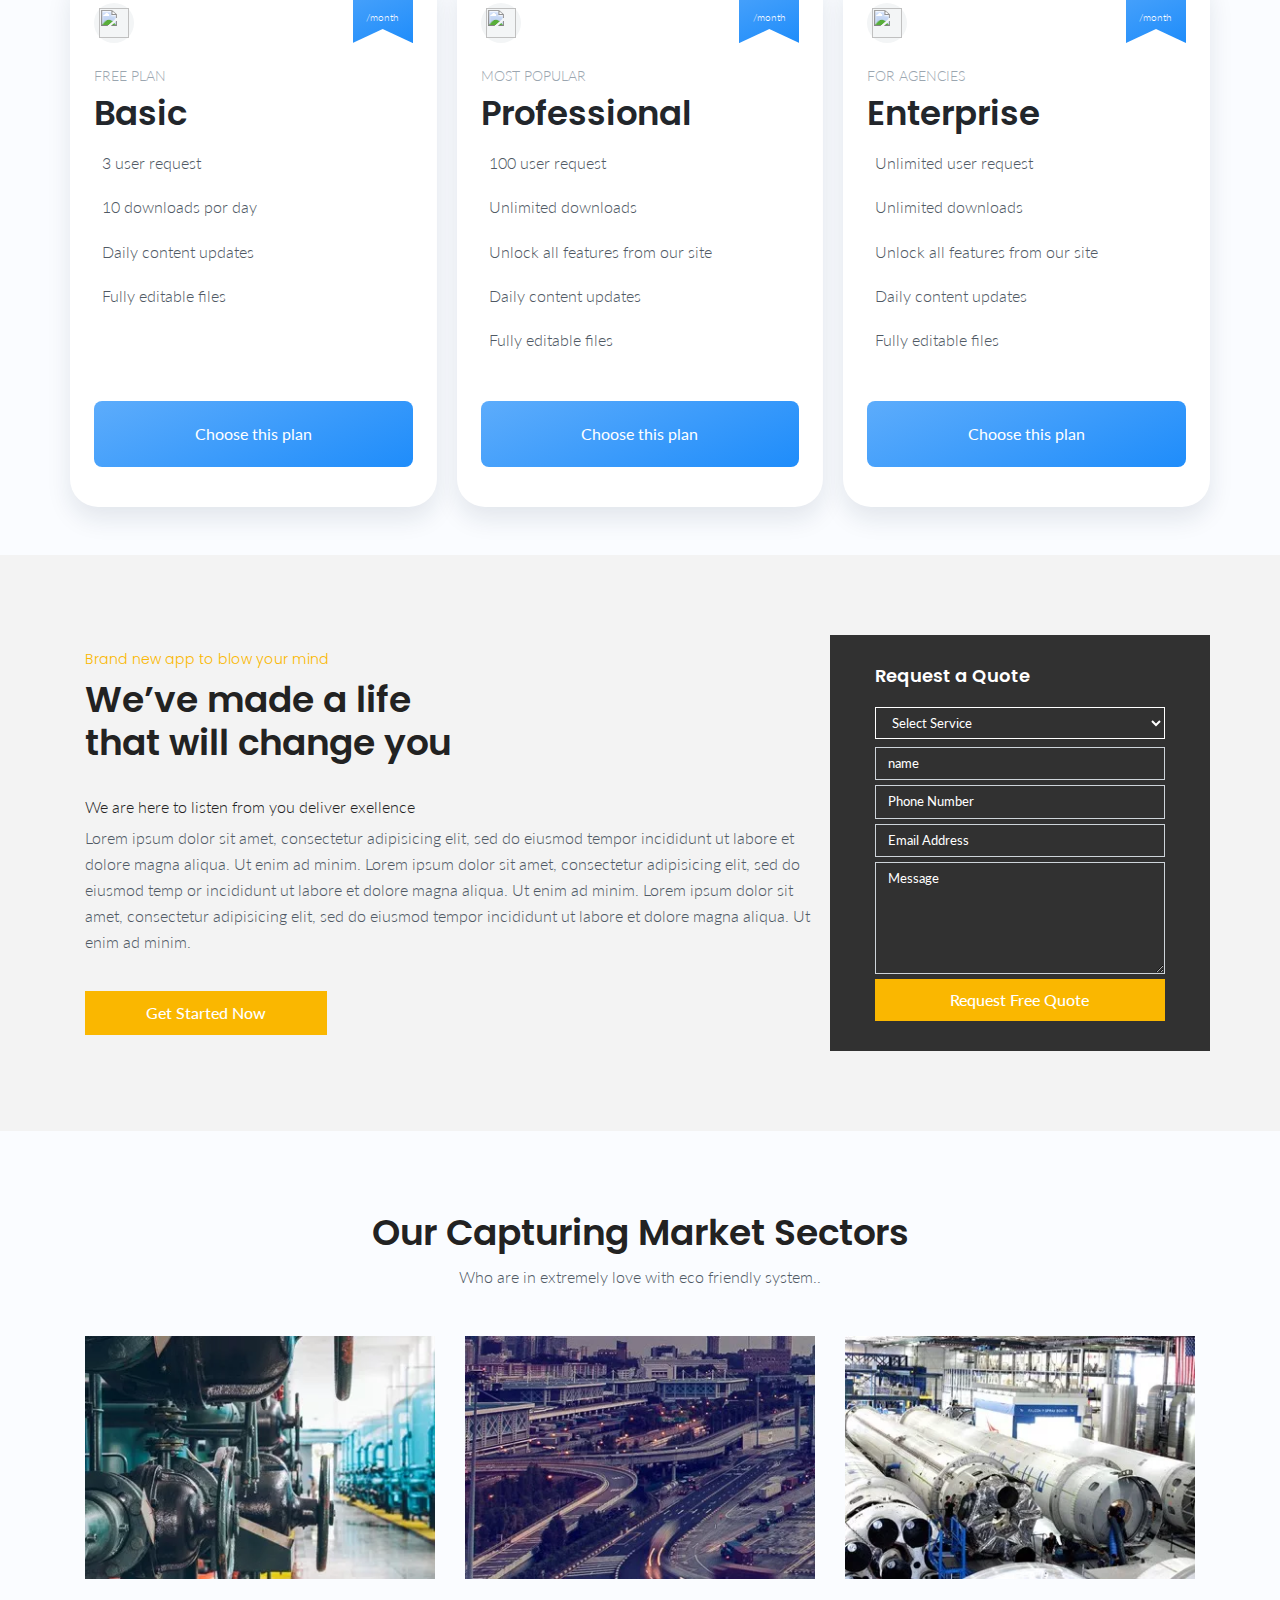
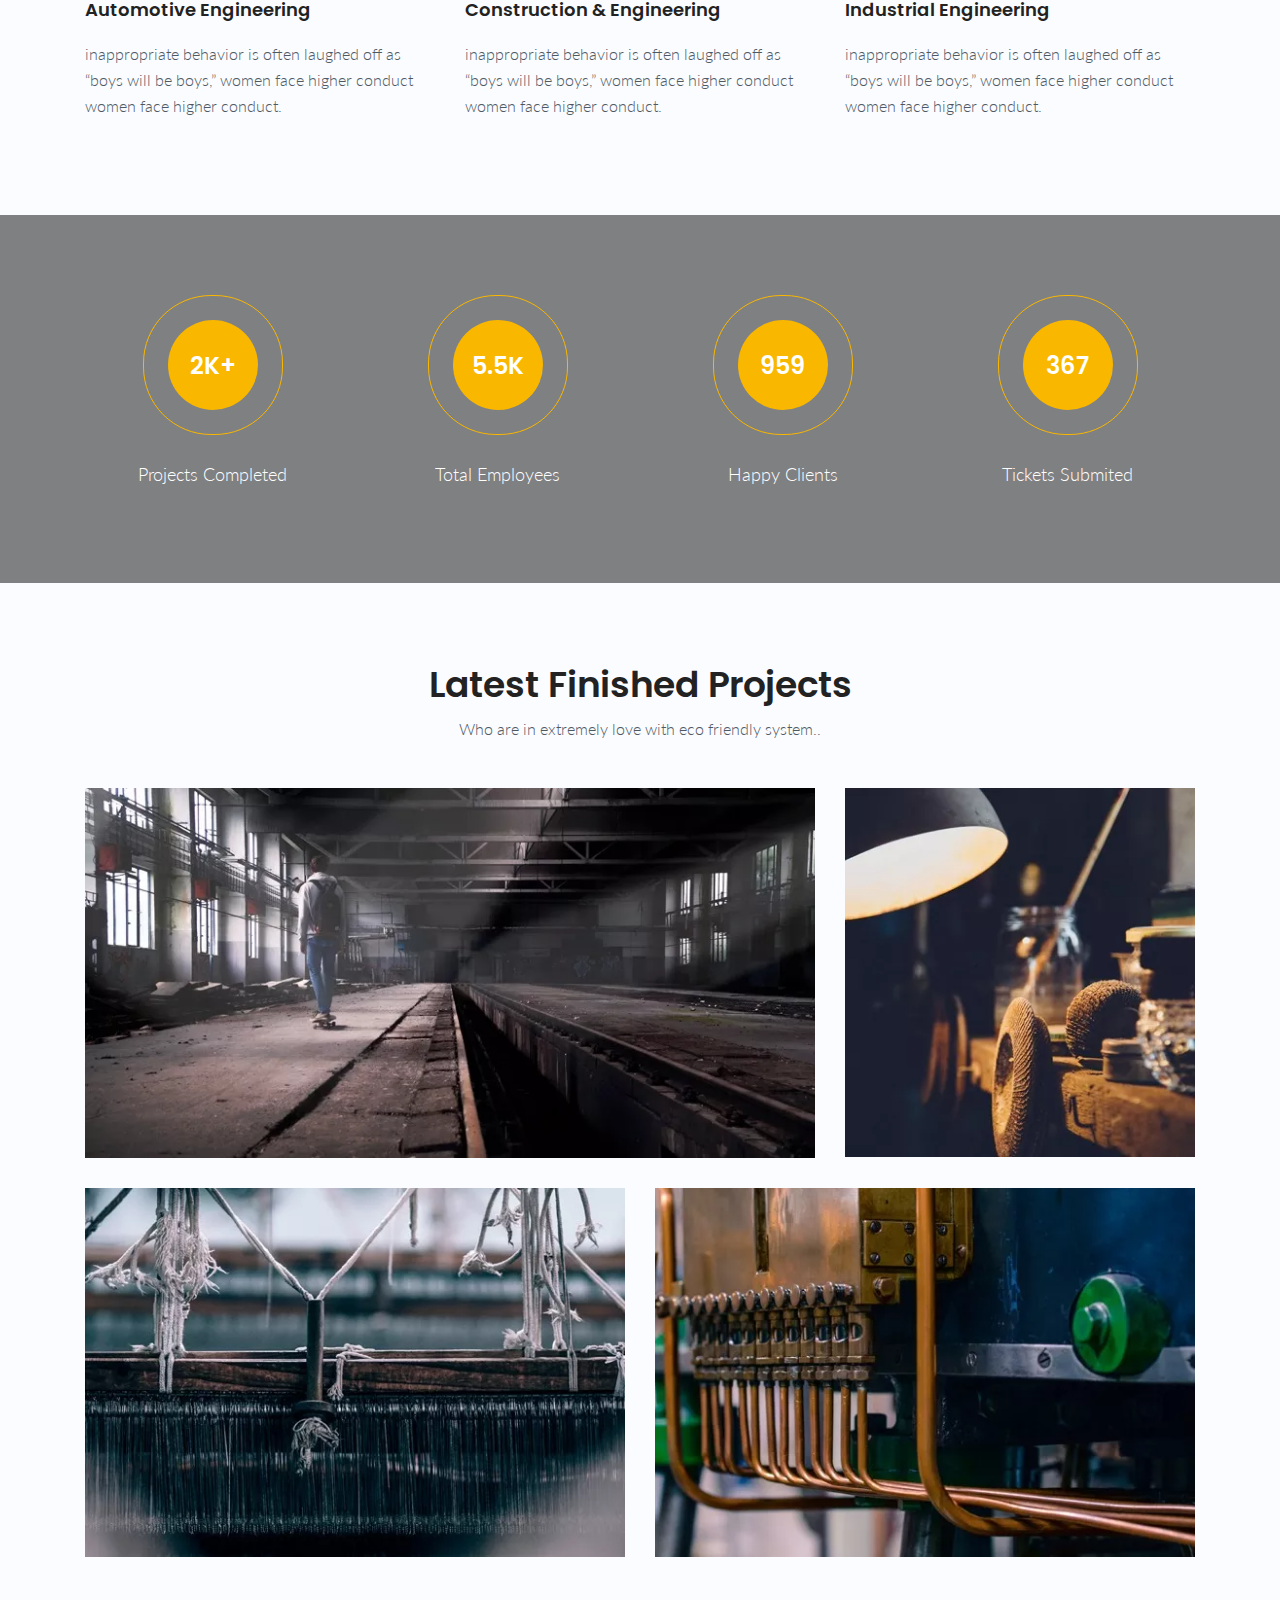
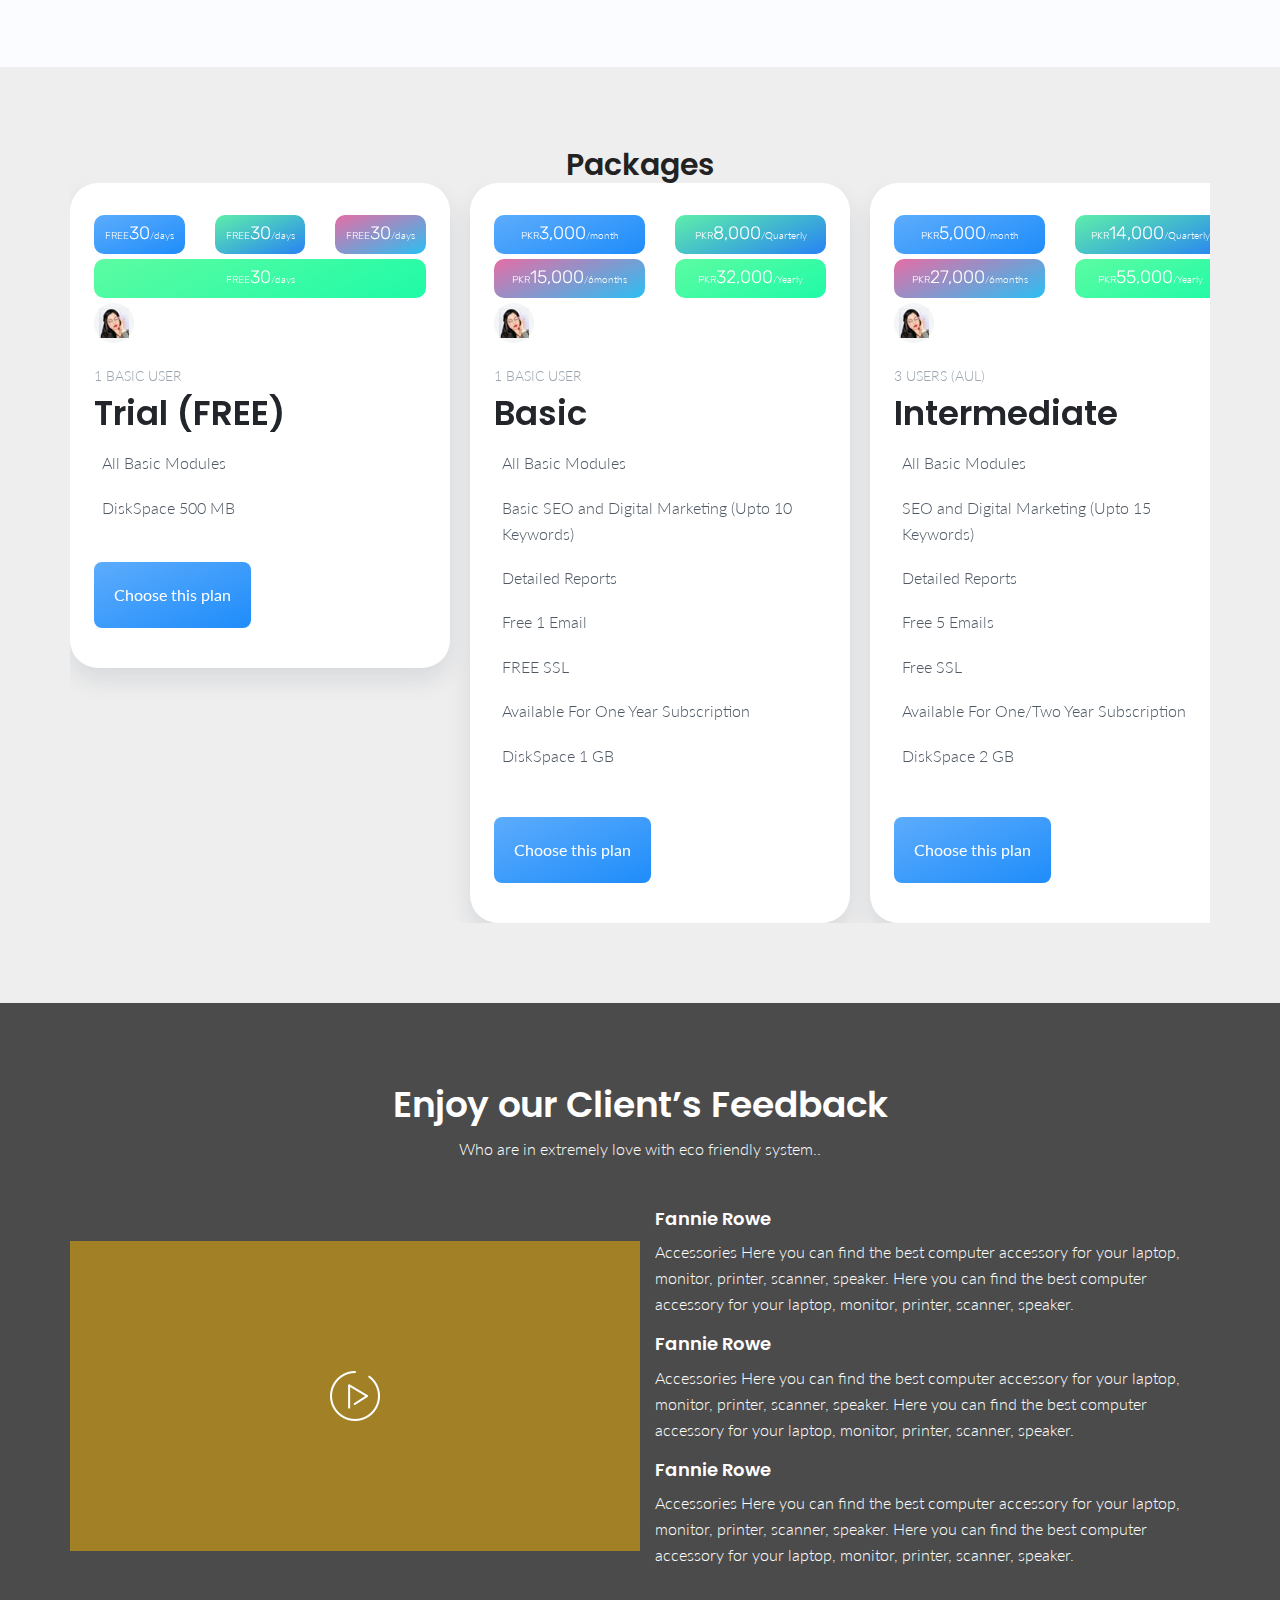
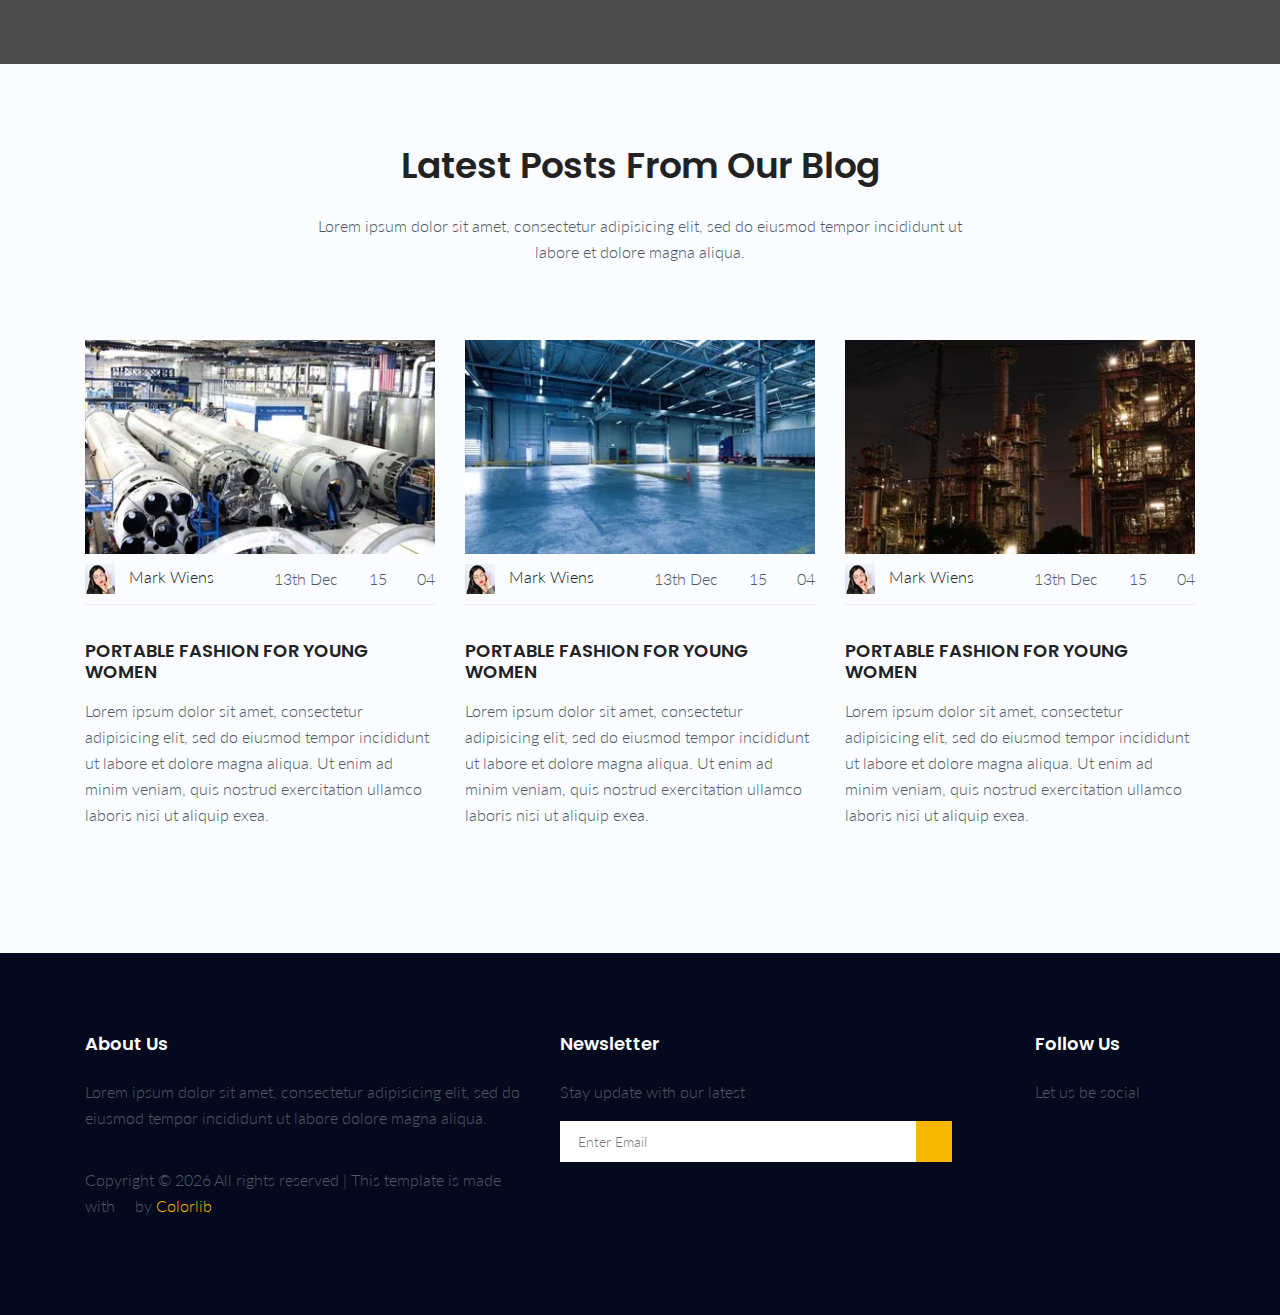
==== commit bc0ef97d: "UI Changes" ====
--- a/backup.html
+++ b/backup.html
@@ -26,6 +26,11 @@
     <!--==================== CARDS ====================-->
     <link rel="stylesheet" href="assets/css/card.css">
     <link rel="stylesheet" href="assets/css/style.css">
+    <!-- Link Swiper's CSS -->
+        <link
+            rel="stylesheet"
+            href="https://unpkg.com/swiper/swiper-bundle.min.css"
+        />
 </head>
 
 <body>
@@ -471,6 +476,448 @@
         </div>
     </section>
 
+    <section class="packages" id="packages">
+            <div class="container">
+                <div class="row justify-content-center">
+                    <div class="col-12">
+                        <h2 class="main-title">Packages</h2>
+                    </div>
+                </div>
+            </div>
+            <div class="card container grid swiper mySwiper">
+                <div class="card__container grid swiper-wrapper">
+                    <!--==================== CARD 1 ====================-->
+                    <article class="card__content grid swiper-slide">
+                        <div class="header--wrapper">
+                            <div class="inner-wrapper">
+                                <div class="card__pricing_custom">
+                                    <div class="card__pricing-number">
+                                        <span class="card__pricing-symbol"
+                                            >FREE</span
+                                        >30
+                                    </div>
+                                    <span class="card__pricing-month"
+                                        >/days</span
+                                    >
+                                </div>
+                            </div>
+                            <div class="inner-wrapper">
+                                <div class="card__pricing_custom">
+                                    <div class="card__pricing-number">
+                                        <span class="card__pricing-symbol"
+                                            >FREE</span
+                                        >30
+                                    </div>
+                                    <span class="card__pricing-month"
+                                        >/days</span
+                                    >
+                                </div>
+                            </div>
+                            <div class="inner-wrapper">
+                                <div class="card__pricing_custom">
+                                    <div class="card__pricing-number">
+                                        <span class="card__pricing-symbol"
+                                            >FREE</span
+                                        >30
+                                    </div>
+                                    <span class="card__pricing-month"
+                                        >/days</span
+                                    >
+                                </div>
+                            </div>
+                            <div class="inner-wrapper">
+                                <div class="card__pricing_custom">
+                                    <div class="card__pricing-number">
+                                        <span class="card__pricing-symbol"
+                                            >FREE</span
+                                        >30
+                                    </div>
+                                    <span class="card__pricing-month"
+                                        >/days</span
+                                    >
+                                </div>
+                            </div>
+                        </div>
+
+                        <header class="card__header">
+                            <div class="card__header-circle grid">
+                                <img
+                                    src="assets/images/avatar.webp"
+                                    alt=""
+                                    class="card__header-img"
+                                />
+                            </div>
+
+                            <span class="card__header-subtitle"
+                                >1 Basic User
+                            </span>
+                            <h1 class="card__header-title">Trial (FREE)</h1>
+                        </header>
+
+                        <ul class="card__list grid _first">
+                            <li class="card__list-item">
+                                <i class="uil uil-check card__list-icon"></i>
+                                <p class="card__list-description">
+                                    All Basic Modules
+                                </p>
+                            </li>
+                            <li class="card__list-item">
+                                <i class="uil uil-check card__list-icon"></i>
+                                <p class="card__list-description">
+                                    DiskSpace 500 MB
+                                </p>
+                            </li>
+                        </ul>
+
+                        <button class="card__button">Choose this plan</button>
+                    </article>
+
+                    <!--==================== CARD 2 ====================-->
+                    <article class="card__content grid swiper-slide">
+                        <div class="header--wrapper">
+                            <div class="inner-wrapper">
+                                <div class="card__pricing_custom">
+                                    <div class="card__pricing-number">
+                                        <span class="card__pricing-symbol"
+                                            >PKR</span
+                                        >3,000
+                                    </div>
+                                    <span class="card__pricing-month"
+                                        >/month</span
+                                    >
+                                </div>
+                            </div>
+                            <div class="inner-wrapper">
+                                <div class="card__pricing_custom">
+                                    <div class="card__pricing-number">
+                                        <span class="card__pricing-symbol"
+                                            >PKR</span
+                                        >8,000
+                                    </div>
+                                    <span class="card__pricing-month"
+                                        >/Quarterly</span
+                                    >
+                                </div>
+                            </div>
+                            <div class="inner-wrapper">
+                                <div class="card__pricing_custom">
+                                    <div class="card__pricing-number">
+                                        <span class="card__pricing-symbol"
+                                            >PKR</span
+                                        >15,000
+                                    </div>
+                                    <span class="card__pricing-month"
+                                        >/6months
+                                    </span>
+                                </div>
+                            </div>
+                            <div class="inner-wrapper">
+                                <div class="card__pricing_custom">
+                                    <div class="card__pricing-number">
+                                        <span class="card__pricing-symbol"
+                                            >PKR</span
+                                        >32,000
+                                    </div>
+                                    <span class="card__pricing-month"
+                                        >/Yearly</span
+                                    >
+                                </div>
+                            </div>
+                        </div>
+
+                        <header class="card__header">
+                            <div class="card__header-circle grid">
+                                <img
+                                    src="assets/images/avatar.webp"
+                                    alt=""
+                                    class="card__header-img"
+                                />
+                            </div>
+
+                            <span class="card__header-subtitle"
+                                >1 Basic User
+                            </span>
+                            <h1 class="card__header-title">Basic</h1>
+                        </header>
+
+                        <ul class="card__list grid">
+                            <li class="card__list-item">
+                                <i class="uil uil-check card__list-icon"></i>
+                                <p class="card__list-description">
+                                    All Basic Modules
+                                </p>
+                            </li>
+                            <li class="card__list-item">
+                                <i class="uil uil-check card__list-icon"></i>
+                                <p class="card__list-description">
+                                    Basic SEO and Digital Marketing (Upto 10
+                                    Keywords)
+                                </p>
+                            </li>
+                            <li class="card__list-item">
+                                <i class="uil uil-check card__list-icon"></i>
+                                <p class="card__list-description">
+                                    Detailed Reports
+                                </p>
+                            </li>
+                            <li class="card__list-item">
+                                <i class="uil uil-check card__list-icon"></i>
+                                <p class="card__list-description">
+                                    Free 1 Email
+                                </p>
+                            </li>
+                            <li class="card__list-item">
+                                <i class="uil uil-check card__list-icon"></i>
+                                <p class="card__list-description">FREE SSL</p>
+                            </li>
+                            <li class="card__list-item">
+                                <i class="uil uil-check card__list-icon"></i>
+                                <p class="card__list-description">
+                                    Available For One Year Subscription
+                                </p>
+                            </li>
+                            <li class="card__list-item">
+                                <i class="uil uil-check card__list-icon"></i>
+                                <p class="card__list-description">
+                                    DiskSpace 1 GB
+                                </p>
+                            </li>
+                        </ul>
+
+                        <button class="card__button">Choose this plan</button>
+                    </article>
+
+                    <!--==================== CARD 3 ====================-->
+                    <article class="card__content grid swiper-slide">
+                        <div class="header--wrapper">
+                            <div class="inner-wrapper">
+                                <div class="card__pricing_custom">
+                                    <div class="card__pricing-number">
+                                        <span class="card__pricing-symbol"
+                                            >PKR</span
+                                        >5,000
+                                    </div>
+                                    <span class="card__pricing-month"
+                                        >/month</span
+                                    >
+                                </div>
+                            </div>
+                            <div class="inner-wrapper">
+                                <div class="card__pricing_custom">
+                                    <div class="card__pricing-number">
+                                        <span class="card__pricing-symbol"
+                                            >PKR</span
+                                        >14,000
+                                    </div>
+                                    <span class="card__pricing-month"
+                                        >/Quarterly</span
+                                    >
+                                </div>
+                            </div>
+                            <div class="inner-wrapper">
+                                <div class="card__pricing_custom">
+                                    <div class="card__pricing-number">
+                                        <span class="card__pricing-symbol"
+                                            >PKR</span
+                                        >27,000
+                                    </div>
+                                    <span class="card__pricing-month"
+                                        >/6months
+                                    </span>
+                                </div>
+                            </div>
+                            <div class="inner-wrapper">
+                                <div class="card__pricing_custom">
+                                    <div class="card__pricing-number">
+                                        <span class="card__pricing-symbol"
+                                            >PKR</span
+                                        >55,000
+                                    </div>
+                                    <span class="card__pricing-month"
+                                        >/Yearly</span
+                                    >
+                                </div>
+                            </div>
+                        </div>
+
+                        <header class="card__header">
+                            <div class="card__header-circle grid">
+                                <img
+                                    src="assets/images/avatar.webp"
+                                    alt=""
+                                    class="card__header-img"
+                                />
+                            </div>
+
+                            <span class="card__header-subtitle"
+                                >3 Users (AUL)</span
+                            >
+                            <h1 class="card__header-title">Intermediate</h1>
+                        </header>
+
+                        <ul class="card__list grid">
+                            <li class="card__list-item">
+                                <i class="uil uil-check card__list-icon"></i>
+                                <p class="card__list-description">
+                                    All Basic Modules
+                                </p>
+                            </li>
+                            <li class="card__list-item">
+                                <i class="uil uil-check card__list-icon"></i>
+                                <p class="card__list-description">
+                                    SEO and Digital Marketing (Upto 15 Keywords)
+                                </p>
+                            </li>
+                            <li class="card__list-item">
+                                <i class="uil uil-check card__list-icon"></i>
+                                <p class="card__list-description">
+                                    Detailed Reports
+                                </p>
+                            </li>
+                            <li class="card__list-item">
+                                <i class="uil uil-check card__list-icon"></i>
+                                <p class="card__list-description">
+                                    Free 5 Emails
+                                </p>
+                            </li>
+                            <li class="card__list-item">
+                                <i class="uil uil-check card__list-icon"></i>
+                                <p class="card__list-description">Free SSL</p>
+                            </li>
+                            <li class="card__list-item">
+                                <i class="uil uil-check card__list-icon"></i>
+                                <p class="card__list-description">
+                                    Available For One/Two Year Subscription
+                                </p>
+                            </li>
+                            <li class="card__list-item">
+                                <i class="uil uil-check card__list-icon"></i>
+                                <p class="card__list-description">
+                                    DiskSpace 2 GB
+                                </p>
+                            </li>
+                        </ul>
+
+                        <button class="card__button">Choose this plan</button>
+                    </article>
+
+                    <!--==================== CARD 4 ====================-->
+                    <article class="card__content grid swiper-slide">
+                        <div class="header--wrapper">
+                            <div class="inner-wrapper">
+                                <div class="card__pricing_custom">
+                                    <div class="card__pricing-number">
+                                        <span class="card__pricing-symbol"
+                                            >PKR</span
+                                        >8,000
+                                    </div>
+                                    <span class="card__pricing-month"
+                                        >/month</span
+                                    >
+                                </div>
+                            </div>
+                            <div class="inner-wrapper">
+                                <div class="card__pricing_custom">
+                                    <div class="card__pricing-number">
+                                        <span class="card__pricing-symbol"
+                                            >PKR</span
+                                        >22,000
+                                    </div>
+                                    <span class="card__pricing-month"
+                                        >/Quarterly</span
+                                    >
+                                </div>
+                            </div>
+                            <div class="inner-wrapper">
+                                <div class="card__pricing_custom">
+                                    <div class="card__pricing-number">
+                                        <span class="card__pricing-symbol"
+                                            >PKR</span
+                                        >45,000
+                                    </div>
+                                    <span class="card__pricing-month"
+                                        >/6months
+                                    </span>
+                                </div>
+                            </div>
+                            <div class="inner-wrapper">
+                                <div class="card__pricing_custom">
+                                    <div class="card__pricing-number">
+                                        <span class="card__pricing-symbol"
+                                            >PKR</span
+                                        >90,000
+                                    </div>
+                                    <span class="card__pricing-month"
+                                        >/Yearly</span
+                                    >
+                                </div>
+                            </div>
+                        </div>
+
+                        <header class="card__header">
+                            <div class="card__header-circle grid">
+                                <img
+                                    src="assets/images/avatar.webp"
+                                    alt=""
+                                    class="card__header-img"
+                                />
+                            </div>
+
+                            <span class="card__header-subtitle"
+                                >Unlimited Users
+                            </span>
+                            <h1 class="card__header-title">Enterprise</h1>
+                        </header>
+
+                        <ul class="card__list grid">
+                            <li class="card__list-item">
+                                <i class="uil uil-check card__list-icon"></i>
+                                <p class="card__list-description">
+                                    Full Modules
+                                </p>
+                            </li>
+                            <li class="card__list-item">
+                                <i class="uil uil-check card__list-icon"></i>
+                                <p class="card__list-description">
+                                    SEO and Digital Marketing (Upto 25 Keywords)
+                                </p>
+                            </li>
+                            <li class="card__list-item">
+                                <i class="uil uil-check card__list-icon"></i>
+                                <p class="card__list-description">
+                                    Detailed Reports
+                                </p>
+                            </li>
+                            <li class="card__list-item">
+                                <i class="uil uil-check card__list-icon"></i>
+                                <p class="card__list-description">
+                                    Free 10 Emails
+                                </p>
+                            </li>
+                            <li class="card__list-item">
+                                <i class="uil uil-check card__list-icon"></i>
+                                <p class="card__list-description">Free SSL</p>
+                            </li>
+                            <li class="card__list-item">
+                                <i class="uil uil-check card__list-icon"></i>
+                                <p class="card__list-description">
+                                    Available For One/Two Year Subscription
+                                </p>
+                            </li>
+                            <li class="card__list-item">
+                                <i class="uil uil-check card__list-icon"></i>
+                                <p class="card__list-description">
+                                    Unlimited DiskSpace
+                                </p>
+                            </li>
+                        </ul>
+
+                        <button class="card__button">Choose this plan</button>
+                    </article>
+                </div>
+            </div>
+        </section>
+
 
     <section class="feedback-area section-gap relative" id="feedback">
         <div class="overlay overlay-bg"></div>
@@ -738,6 +1185,35 @@
         integrity="sha512-Gi7xpJR8tSkrpF7aordPZQlW2DLtzUlZcumS8dMQjwDHEnw9I7ZLyiOj/6tZStRBGtGgN6ceN6cMH8z7etPGlw=="
         data-cf-beacon='{"rayId":"6e5fa5ebabbd1738","token":"cd0b4b3a733644fc843ef0b185f98241","version":"2021.12.0","si":100}'
         crossorigin="anonymous"></script>
+        <!-- Swiper JS -->
+        <script src="https://unpkg.com/swiper/swiper-bundle.min.js"></script>
+
+        <!-- Initialize Swiper -->
+        <script>
+            var swiper = new Swiper(".mySwiper", {
+                slidesPerView: 3,
+                spaceBetween: 0,
+                pagination: {
+                    el: ".swiper-pagination",
+                    clickable: true,
+                },
+                navigation: {
+                    nextEl: ".swiper-button-next",
+                    prevEl: ".swiper-button-prev",
+                },
+                breakpoints: {
+                    150: {
+                        slidesPerView: 1,
+                    },
+                    700: {
+                        slidesPerView: 1.5,
+                    },
+                    992: {
+                        slidesPerView: 3,
+                    },
+                },
+            });
+        </script>
 </body>
 
 </html>--- a/assets/css/order-list.css
+++ b/assets/css/order-list.css
@@ -4,125 +4,141 @@
 /* Colors */
 /*** EXTEND ***/
 /* box-shadow */
-ol.gradient-list > li, ol.gradient-list > li::before {
-  -webkit-box-shadow: 0.25rem 0.25rem 0.6rem rgba(0, 0, 0, 0.05), 0 0.5rem 1.125rem rgba(75, 0, 0, 0.05);
-          box-shadow: 0.25rem 0.25rem 0.6rem rgba(0, 0, 0, 0.05), 0 0.5rem 1.125rem rgba(75, 0, 0, 0.05);
+ol.gradient-list > li,
+ol.gradient-list > li::before {
+    -webkit-box-shadow: 0.25rem 0.25rem 0.6rem rgba(0, 0, 0, 0.05),
+        0 0.5rem 1.125rem rgba(75, 0, 0, 0.05);
+    box-shadow: 0.25rem 0.25rem 0.6rem rgba(0, 0, 0, 0.05),
+        0 0.5rem 1.125rem rgba(75, 0, 0, 0.05);
 }
 
 /*** STYLE ***/
 *,
 *:before,
 *:after {
-  -webkit-box-sizing: border-box;
-          box-sizing: border-box;
+    -webkit-box-sizing: border-box;
+    box-sizing: border-box;
 }
 
 html,
 body {
-  margin: 0;
-  padding: 0;
+    margin: 0;
+    padding: 0;
 }
 
 body {
-  background-color: #fafafa;
-  color: #1d1f20;
-  font-family: "Raleway", sans-serif;
+    background-color: #fafafa;
+    color: #1d1f20;
+    font-family: "Raleway", sans-serif;
 }
 
 main {
-  display: block;
-  margin: 0 auto;
-  max-width: 40rem;
-  padding: 1rem;
+    display: block;
+    margin: 0 auto;
+    max-width: 40rem;
+    padding: 1rem;
 }
 
 ol.gradient-list {
-  counter-reset: gradient-counter;
-  list-style: none;
-  margin: 1.75rem 0;
-  padding-left: 1rem;
+    counter-reset: gradient-counter;
+    list-style: none;
+    margin: 1.75rem 0;
+    padding-left: 1rem;
 }
 
 ol.gradient-list > li {
-  background: white;
-  border-radius: 0 0.5rem 0.5rem 0.5rem;
-  counter-increment: gradient-counter;
-  margin-top: 1rem;
-  min-height: 3rem;
-  padding: 1rem 1rem 1rem 3rem;
-  position: relative;
+    background: white;
+    border-radius: 0 0.5rem 0.5rem 0.5rem;
+    counter-increment: gradient-counter;
+    margin-top: 1rem;
+    min-height: 3rem;
+    padding: 1rem 1rem 1rem 3rem;
+    position: relative;
 }
 
-ol.gradient-list > li::before, ol.gradient-list > li::after {
-  background: linear-gradient(135deg, #83e4e2 0%, #a2ed56 100%);
-  border-radius: 1rem 1rem 0 1rem;
-  content: "";
-  height: 3rem;
-  left: -1rem;
-  overflow: hidden;
-  position: absolute;
-  top: -1rem;
-  width: 3rem;
+ol.gradient-list > li::before,
+ol.gradient-list > li::after {
+    background: linear-gradient(135deg, #83e4e2 0%, #a2ed56 100%);
+    border-radius: 1rem 1rem 0 1rem;
+    content: "";
+    height: 3rem;
+    left: -1rem;
+    overflow: hidden;
+    position: absolute;
+    top: -1rem;
+    width: 3rem;
 }
 
 ol.gradient-list > li::before {
-  -webkit-box-align: end;
-      -ms-flex-align: end;
-          align-items: flex-end;
-  content: counter(gradient-counter);
-  color: #1d1f20;
-  display: -webkit-box;
-  display: -ms-flexbox;
-  display: flex;
-  font: 900 1.5em/1 "Montserrat";
-  -webkit-box-pack: end;
-      -ms-flex-pack: end;
-          justify-content: flex-end;
-  padding: 0.125em 0.25em;
-  z-index: 1;
+    -webkit-box-align: end;
+    -ms-flex-align: end;
+    align-items: flex-end;
+    content: counter(gradient-counter);
+    color: #1d1f20;
+    display: -webkit-box;
+    display: -ms-flexbox;
+    display: flex;
+    font: 900 1.5em/1 "Montserrat";
+    -webkit-box-pack: end;
+    -ms-flex-pack: end;
+    justify-content: flex-end;
+    padding: 0.125em 0.25em;
+    z-index: 1;
 }
 
 ol.gradient-list > li:nth-child(10n + 1):before {
-  background: linear-gradient(135deg, rgba(162, 237, 86, 0.2) 0%, rgba(253, 220, 50, 0.2) 100%);
+    background: linear-gradient(157deg, #e3c167 -12%, #caa343 109%);
 }
 
 ol.gradient-list > li:nth-child(10n + 2):before {
-  background: linear-gradient(135deg, rgba(162, 237, 86, 0.4) 0%, rgba(253, 220, 50, 0.4) 100%);
+    background: linear-gradient(157deg, #e3c167 -12%, #caa343 109%);
 }
 
 ol.gradient-list > li:nth-child(10n + 3):before {
-  background: linear-gradient(135deg, rgba(162, 237, 86, 0.6) 0%, rgba(253, 220, 50, 0.6) 100%);
+    background: linear-gradient(157deg, #e3c167 -12%, #caa343 109%);
 }
 
 ol.gradient-list > li:nth-child(10n + 4):before {
-  background: linear-gradient(135deg, rgba(162, 237, 86, 0.8) 0%, rgba(253, 220, 50, 0.8) 100%);
+    background: linear-gradient(157deg, #e3c167 -12%, #caa343 109%);
 }
 
 ol.gradient-list > li:nth-child(10n + 5):before {
-  background: linear-gradient(135deg, #a2ed56 0%, #fddc32 100%);
+    background: linear-gradient(157deg, #e3c167 -12%, #caa343 109%);
 }
 
 ol.gradient-list > li:nth-child(10n + 6):before {
-  background: linear-gradient(135deg, rgba(162, 237, 86, 0.8) 0%, rgba(253, 220, 50, 0.8) 100%);
+    background: linear-gradient(157deg, #e3c167 -12%, #caa343 109%);
 }
 
 ol.gradient-list > li:nth-child(10n + 7):before {
-  background: linear-gradient(135deg, rgba(162, 237, 86, 0.6) 0%, rgba(253, 220, 50, 0.6) 100%);
+    background: linear-gradient(157deg, #e3c167 -12%, #caa343 109%);
 }
 
 ol.gradient-list > li:nth-child(10n + 8):before {
-  background: linear-gradient(135deg, rgba(162, 237, 86, 0.4) 0%, rgba(253, 220, 50, 0.4) 100%);
+    background: linear-gradient(
+        135deg,
+        rgba(162, 237, 86, 0.4) 0%,
+        rgba(253, 220, 50, 0.4) 100%
+    );
 }
 
 ol.gradient-list > li:nth-child(10n + 9):before {
-  background: linear-gradient(135deg, rgba(162, 237, 86, 0.2) 0%, rgba(253, 220, 50, 0.2) 100%);
+    background: linear-gradient(
+        135deg,
+        rgba(162, 237, 86, 0.2) 0%,
+        rgba(253, 220, 50, 0.2) 100%
+    );
 }
 
 ol.gradient-list > li:nth-child(10n + 10):before {
-  background: linear-gradient(135deg, rgba(162, 237, 86, 0) 0%, rgba(253, 220, 50, 0) 100%);
+    background: linear-gradient(
+        135deg,
+        rgba(162, 237, 86, 0) 0%,
+        rgba(253, 220, 50, 0) 100%
+    );
 }
 
 ol.gradient-list > li + li {
-  margin-top: 2rem;
+    margin-top: 2rem;
 }
-/*# sourceMappingURL=order-list.css.map */+/*# sourceMappingURL=order-list.css.map */
--- a/assets/css/style.css
+++ b/assets/css/style.css
@@ -31,13 +31,19 @@
 .section-gap {
     padding: 80px 0;
 }
-section#feature {
+section#about {
     padding: 80px 0;
-    background: #fff !important;
+    background: #f3f3f3 !important;
 }
-.card__container.grid.swiper-wrapper {
+img.logo-mwp {
+    width: 100px;
+}
+section#home {
+    background: url("../images/Iron-and-Steel.jpg");
+}
+/* .card__container.grid.swiper-wrapper {
     cursor: -webkit-grab;
-}
+} */
 .card__pricing_custom {
     color: #fff;
     display: flex;
@@ -46,6 +52,19 @@
     padding: 5px 10px;
     border-radius: 10px;
     width: auto;
+}
+.duration-price {
+    font-size: 12px;
+    font-weight: normal;
+}
+
+.duration-price small.price-save {
+    display: block;
+    width: 100%;
+}
+
+.duration-price span.new-price {
+    font-weight: bold;
 }
 .header--wrapper .inner-wrapper:nth-child(1) .card__pricing_custom {
     background: linear-gradient(
@@ -104,3 +123,12 @@
 ul.card__list.grid._first {
     height: 80px;
 }
+li.list-group-item.duration {
+    height: 170px;
+}
+section#table-packages {
+    padding: 80px 0;
+}
+.mb-0 {
+    margin-bottom: 0 !important;
+}
